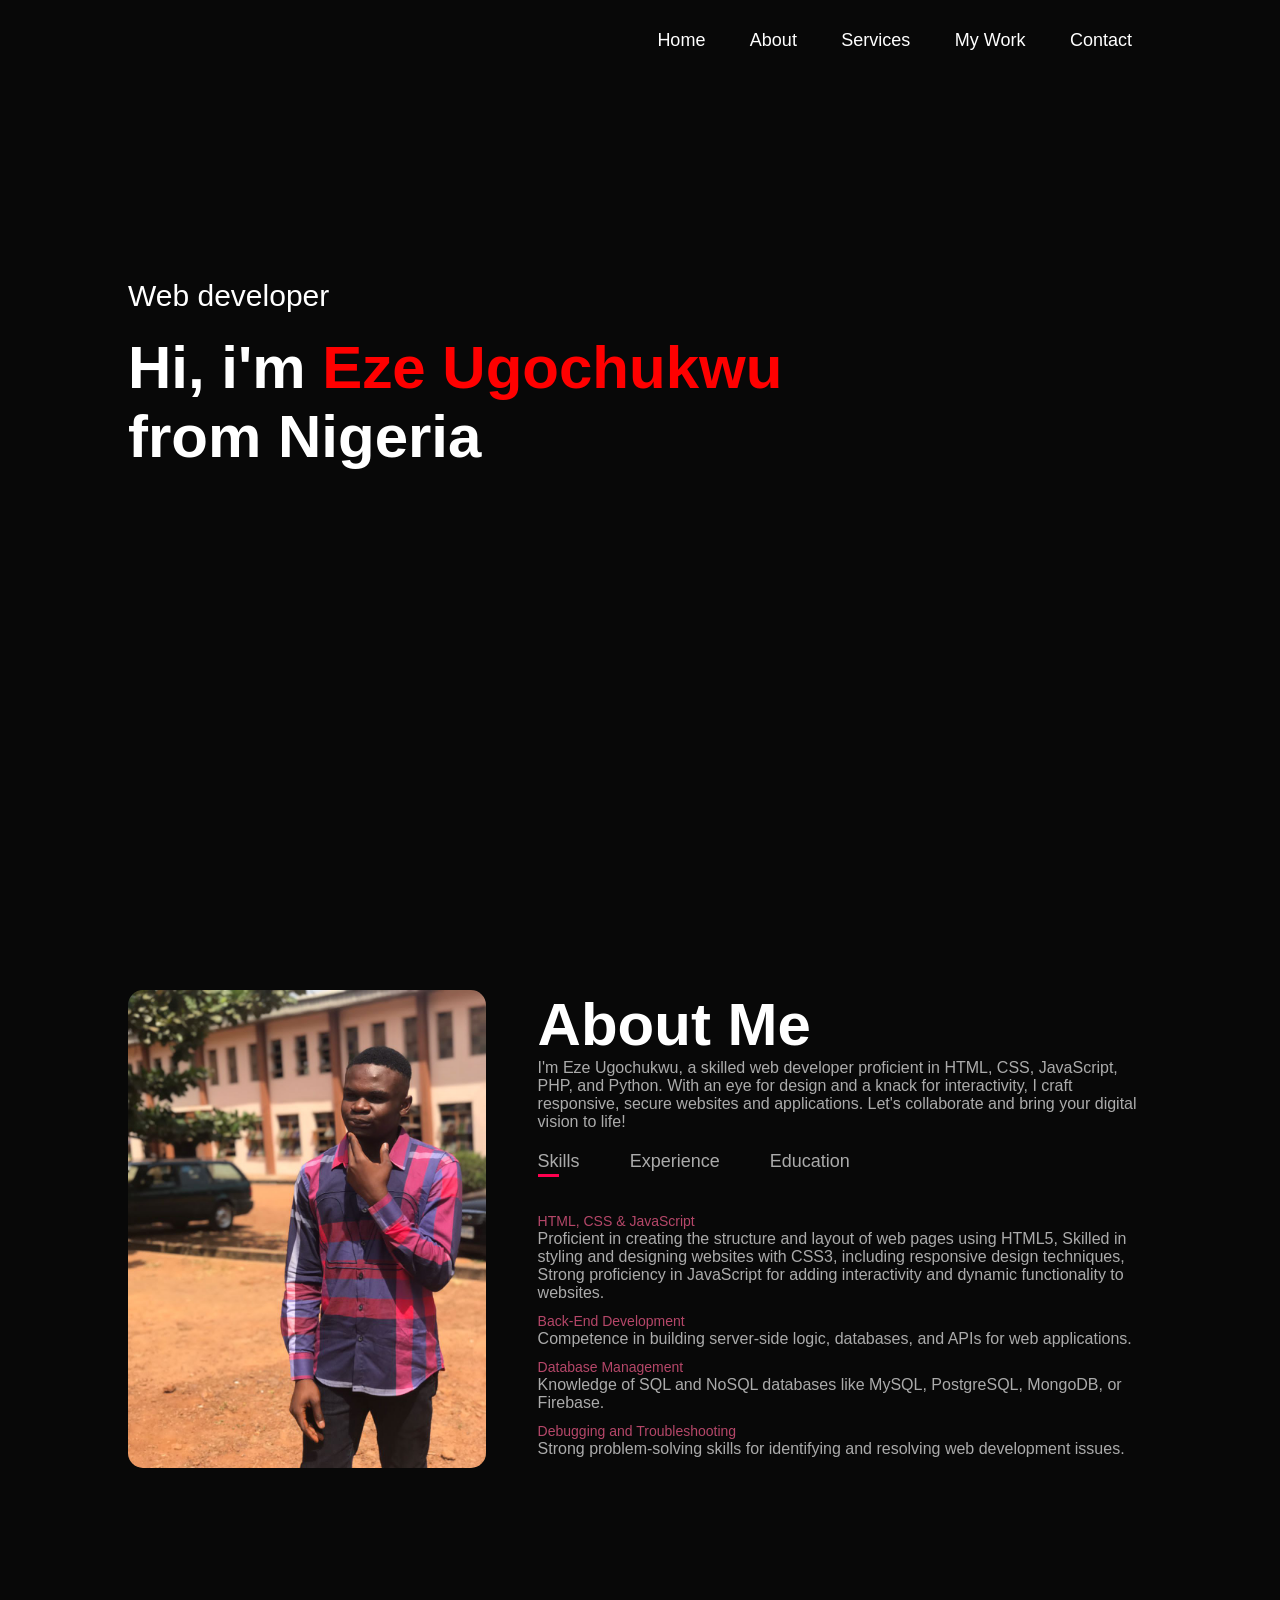
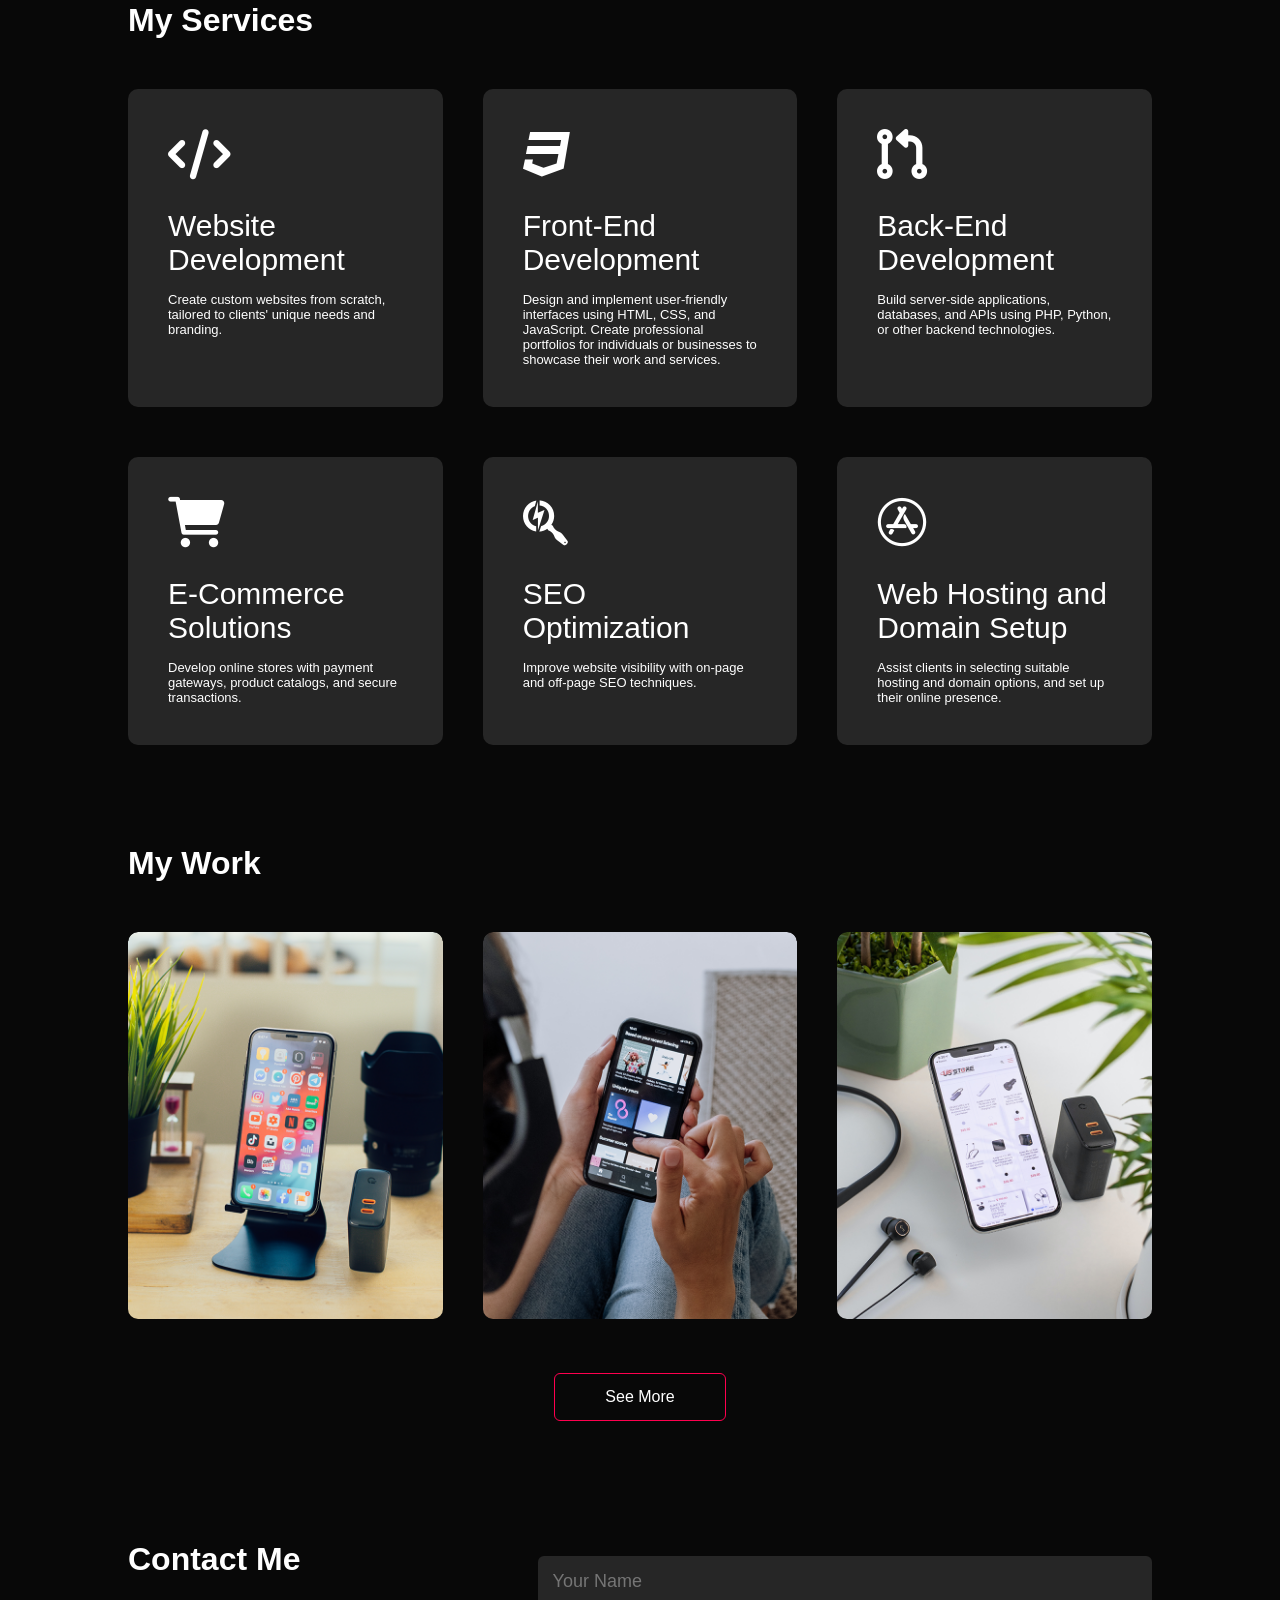
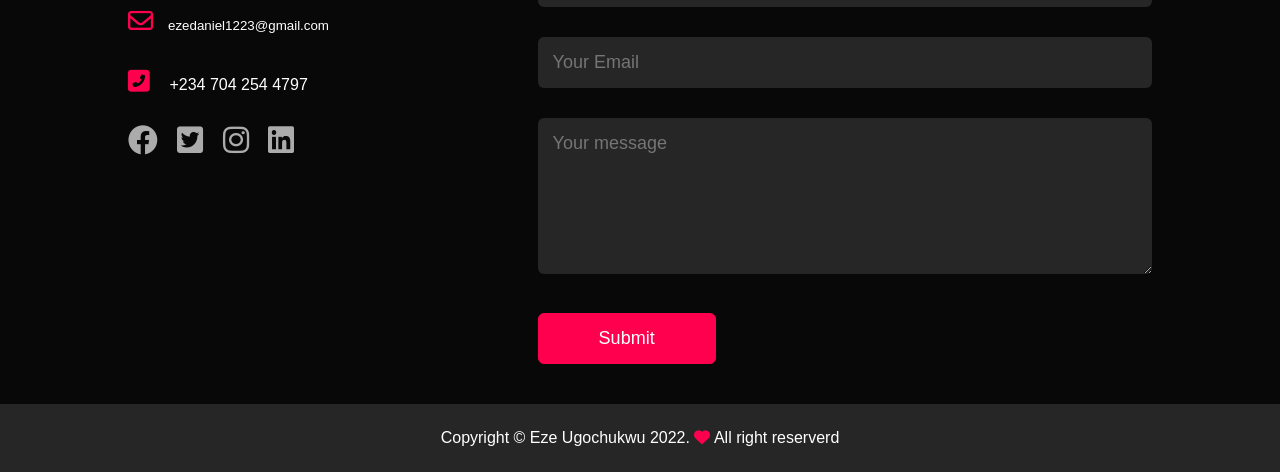
==== index.html @ 66b54c42 "first commit" ====
<!DOCTYPE html>
<html lang="en">

<head>
    <meta charset="UTF-8">
    <meta http-equiv="X-UA-Compatible" content="IE=edge">
    <meta name="viewport" content="width=device-width, initial-scale=1.0">
    <link rel="stylesheet" href="./style.css">
    <link rel="stylesheet" href="./fontawesome-free-6.1.1-web/css/all.css">
    <link href="https://unpkg.com/aos@2.3.1/dist/aos.css" rel="stylesheet">
    <title>MY PORTFOLIO</title>
</head>

<body>
    <div id="header">
        <div class="container">
            <nav>
                <img src="" alt="" class="logo">
                <ul id="sidemenu">
                    <li><a href="#header">Home</a></li>
                    <li><a href="#about">About</a></li>
                    <li><a href="#services">Services</a></li>
                    <li><a href="#portfolio">My Work</a></li>
                    <li><a href="#contact">Contact</a></li>
                    <i class="fas fa-times" onclick="closemenu()"></i>

                </ul>
                <i class="fas fa-bars" onclick="openmenu()"></i>
            </nav>
            <div class="header-text">
                <p>Web developer</p>
                <h1>Hi, i'm <span>Eze Ugochukwu</span> <br> from Nigeria</h1>
            </div>
        </div>
    </div>


    <!-- ABOUT -->
    <div id="about">
        <div class="container">
            <div class="row">
                <div class="col1">
                    <img src="./img/dec pic2.jpg" alt="">
                </div>
                <div class="col2">
                    <h1>About Me</h1>
                    <p>I'm Eze Ugochukwu, a skilled web developer proficient in HTML, CSS, JavaScript, PHP, and Python.
                        With an eye for design and a knack for interactivity, I craft responsive, secure websites and
                        applications. Let's collaborate and bring your digital vision to life!</p>

                    <div class="tab-titles">
                        <div class="tab-links active-link" onclick="opentab('skills')">Skills</div>
                        <div class="tab-links" onclick="opentab('experience')">Experience</div>
                        <div class="tab-links" onclick="opentab('education')">Education</div>
                    </div>
                    <div class="tab-contents active-tab" id="skills">
                        <ul>
                            <li><span>HTML, CSS & JavaScript <br></span>Proficient in creating the structure and layout
                                of web pages using HTML5, Skilled in styling and designing websites with CSS3, including
                                responsive design techniques, Strong proficiency in JavaScript for adding interactivity
                                and dynamic functionality to websites.
                            </li>
                            <li><span>Back-End Development <br></span> Competence in building server-side logic,
                                databases, and APIs for web applications.
                            </li>
                            <li><span>Database Management <br></span>Knowledge of SQL and NoSQL databases like MySQL,
                                PostgreSQL, MongoDB, or Firebase.</li>
                            <li><span>Debugging and Troubleshooting<br></span>Strong problem-solving skills for
                                identifying and resolving web development issues.</li>
                        </ul>
                    </div>
                    <div class="tab-contents" id="experience">
                        <ul>
                            <li><span>Web Developer | XYZ Web Solutions  August 2022 - Present <br></span>
                                <ul>
                                    <li>Developed customized websites for diverse clients using HTML, CSS, JavaScript, PHP,
                                        and
                                        Python.</li>
                                    <li>Improved user engagement by creating responsive, visually appealing designs.
                                    </li>
                                    <li>Enhanced website functionality through API integrations and secure back-end
                                        development.
                                    </li>
                                   
                                </ul>
                            </li>
                            <li>
                                <span>Junior Web Developer August 2022 - current<br></span>
                                <ul>
                                    <li>Assisted senior developers with Python, Django, and front-end development.</li>
                                    <li>Contributed to database design, troubleshooting, and cross-functional collaboration.</li>
                                </ul>
                            </li>
                            <li><span>Freelance Web Developer <br></span>
                                <ul>
                                    <li>Designed and developed personalized, responsive websites for small businesses.
                                    </li>
                                    <li>
                                        Managed client relationships and delivered projects on time.
                                    </li>
                                </ul>
                            </li>
                        </ul>
                    </div>
                    <div class="tab-contents" id="education">
                        <ul>
                            <li><span>2022 - 2023 <br></span> Designing Web/App interfaces Training at APTECH</li>
                            <li><span>2016 - 2022 <br></span> Schooled at Command Secondary School Abakaliki</li>
                            <li><span>2012 - 2016 <br></span> Schooled at Hill View Nursery and Primary School
                                Independence Layout Enugu</li>
                        </ul>
                    </div>
                </div>
            </div>
        </div>
    </div>

    <!-- SERVICES -->
    <div id="services">
        <div class="container">
            <h1 class="sub-title">My Services</h1>
            <div class="services-list">
                <div data-aos="fade-up" data-aos-deley="1000" data-aos-duration="2000">
                    <i class="fas fa-code"></i>
                    <h2>Website Development</h2>
                    <p>Create custom websites from scratch, tailored to clients' unique needs and branding.</p>
                    <!-- <a href="#">Learn More</a> -->
                </div>
                <div data-aos="fade-up" data-aos-deley="1000" data-aos-duration="2000">
                    <i class="fa-brands fa-css3"></i>
                    <h2>Front-End Development</h2>
                    <p> Design and implement user-friendly interfaces using HTML, CSS, and JavaScript. Create
                        professional portfolios for individuals or businesses to showcase their work and services.</p>
                    <!-- <a href="#">Learn More</a> -->
                </div>
                <div data-aos="fade-up" data-aos-deley="1000" data-aos-duration="2000">
                    <i class="fa-solid fa-code-pull-request"></i>
                    <h2>Back-End Development</h2>
                    <p>Build server-side applications, databases, and APIs using PHP, Python, or other backend
                        technologies.</p>
                    <!-- <a href="#">Learn More</a> -->
                </div>

            </div>
            <div class="services-list">
                <div data-aos="fade-up" data-aos-deley="1000" data-aos-duration="2000">
                    <i class="fa-solid fa-cart-shopping"></i>
                    <h2>E-Commerce Solutions</h2>
                    <p>Develop online stores with payment gateways, product catalogs, and secure transactions.</p>
                    <!-- <a href="#">Learn More</a> -->
                </div>
                <div data-aos="fade-up" data-aos-deley="1000" data-aos-duration="2000">
                    <i class="fa-brands fa-searchengin"></i>
                    <h2>SEO Optimization</h2>
                    <p>Improve website visibility with on-page and off-page SEO techniques.</p>
                    <!-- <a href="#">Learn More</a> -->
                </div>
                <div data-aos="fade-up" data-aos-deley="1000" data-aos-duration="2000">
                    <i class="fab fa-app-store"></i>
                    <h2>Web Hosting and Domain Setup</h2>
                    <p>Assist clients in selecting suitable hosting and domain options, and set up their online
                        presence.</p>
                    <!-- <a href="#">Learn More</a> -->
                </div>

            </div>
        </div>
    </div>

    <!-- PORTFOLIO -->
    <div id="portfolio">
        <div class="container">
            <h1 class="sub-title">My Work</h1>
            <div class="work-list">
                <div class="work" data-aos="fade-up" data-aos-deley="1000" data-aos-duration="2000">
                    <img src="./img/personal-portfolio-img/images/work-1.png" alt="">
                    <div class="layer">
                        <h3>A Drawing Board</h3>
                        <p>A drawing board created with HTML, CSS and JavaScript.</p>
                        <a href="https://canvas-drawing-board-rho.vercel.app"><i
                                class="fas fa-external-link-alt"></i></a>
                    </div>
                </div>
                <div class="work" data-aos="fade-up" data-aos-deley="1000" data-aos-duration="2000">
                    <img src="./img/personal-portfolio-img/images/work-2.png" alt="">
                    <div class="layer">
                        <h3>Social Web App</h3>
                        <p>The app connects you to the talented people around the world. Download it from play store.
                        </p>
                        <a href=""><i class="fas fa-external-link-alt"></i></a>
                    </div>
                </div>
                <div class="work" data-aos="fade-up" data-aos-deley="1000" data-aos-duration="2000">
                    <img src="./img/personal-portfolio-img/images/work-3.png" alt="">
                    <div class="layer">
                        <h3>Online Shopping App</h3>
                        <p>The app connects you to the talented people around the world. Download it from play store.
                        </p>
                        <a href="https://github.com/SpanixHugo/Social.git"><i class="fas fa-external-link-alt"></i></a>
                    </div>
                </div>
            </div>
            <a href="#" class="btn">See More</a>
        </div>
    </div>

    <!-- CONTACT -->
    <div id="contact">
        <div class="container">
            <div class="row">
                <div class="contact-left">
                    <h1 class="sub-title">Contact Me</h1>
                    <p><i class="fa-regular fa-envelope"></i><input class="email" type="text" readonly
                            value="ezedaniel1223@gmail.com"></p>
                    <p><i class="fas fa-phone-square-alt"></i> +234 704 254 4797 </p>
                    <div class="social-icons">
                        <a href="https://www.facebook.com/profile.php?id=61551099513477&mibextid=avESrC"><i
                                class="fab fa-facebook"></i></a>
                        <a href=" https://twitter.com/SpanixHugo?t=COOFlk3QMw3mJfzuwcsgYw&s=08 "><i
                                class="fab fa-twitter-square"></i></a>
                        <a href="https://www.instagram.com/spanix_hugo?r=nametag "><i class="fab fa-instagram"></i></a>
                        <a href="https://www.linkedin.com/in/eze-daniel-646073255"><i class="fab fa-linkedin"></i></a>
                        <!-- <a href=""><i class="fab fa-facebook"></i></a> -->
                    </div>
                    <!-- <a href="img/7006585_EZE_SomtochukwuChinedu_C000175C_Letter_of_Offer.pdf" download="" class="btn btn2">Download CV</a> -->
                </div>
                <div class="contact-right">
                    <form action="" name="submit-to-google-sheet">
                        <input type="text" name="Name" placeholder="Your Name" required data-aos="fade-up"
                            data-aos-deley="1000" data-aos-duration="2000">
                        <input type="email" name="Email" placeholder="Your Email" required data-aos="fade-up"
                            data-aos-deley="1000" data-aos-duration="2000">
                        <textarea name="Message" rows="6" placeholder="Your message" data-aos="fade-up"
                            data-aos-deley="1000" data-aos-duration="2000"></textarea>
                        <button type="submit" class="btn btn2">Submit</button>
                    </form>
                    <span id="msg"></span>
                </div>
            </div>
        </div>
        <div class="copyright">
            <p>Copyright &copy; Eze Ugochukwu 2022. <i class="fas fa-heart"></i> All right reserverd</p>
        </div>
    </div>


    <script src="https://unpkg.com/aos@2.3.1/dist/aos.js"></script>
    <script>
        AOS.init()
    </script>
    <script src="./js/index.js"></script>
    <script>
        const scriptURL = 'https://script.google.com/macros/s/AKfycby1-xD6fB1nApVa99lzs86qbVVI0SvuVRCs1biG-x6p-YX5G7FLoN_od1tvHGcNVUFL/exec'
        const form = document.forms['submit-to-google-sheet']
        const msg = document.getElementById("msg")

        form.addEventListener('submit', e => {
            e.preventDefault()
            fetch(scriptURL, { method: 'POST', body: new FormData(form) })
                .then(response => {
                    msg.innerHTML = "Message sent successfully"
                    setTimeout(function () {
                        msg.innerHTML = ""
                    }, 5000)
                    form.reset()
                })
                .catch(error => console.error('Error!', error.message))
        })
    </script>
</body>

</html>
---- style.css ----
*{
    padding: 0;
    margin: 0;
    box-sizing: border-box;
    font-family: 'poppins', sans-serif;
}
html{
    scroll-behavior: smooth;
}
body{
    background: #080808;
    /* background: #b54769; */
    color: #fff;
}
#header{
    width: 100%;
    height: 100vh;
    /* background-image: url(img/richee.png); */
    background-size: 100% 100%;
    background-repeat: no-repeat;
    background-position: center;
}
.container{
    padding: 10px 10%;
}
nav{
    display: flex;
    align-items: center;
    justify-content: space-between;
    flex-wrap: wrap;
    padding: 10px 0;
}
.logo{ 
    width: 70px;
    margin: 15px 0;
}
nav ul li{
    display: inline-block;
    list-style-type: none;
    margin: 10px 20px;

}

nav ul li a{
    color: #fff;
    text-decoration: none;
    font-size: 18px;
    position: relative;
}

nav ul li a::after{
    content: '';
    width: 0;
    height: 3px;
    background: #ff004f;
    /* position: absolute; */
    left: 0;
    bottom: -6px;
    transition: 0.5s;
    margin: auto;
    display: block;

    /* content: '';
    width: 0;
    left: 0;
    height: 2px;
    background: #f44336;
    display: block;
    margin: auto;
    transition: 0.5s; */
}

nav ul li a:hover::after{
    width: 100%;
}

.header-text{
    margin-top: 20%;
    font-size: 30px;
}

.header-text h1{
    font-size: 60px;
    margin-top: 20px;
}

.header-text h1 span{
    color: red;
}

/* ABOUT */

#about{
    padding: 80px 0;
    color: #ababab;
}

.row{
    display: flex;
    justify-content: space-between;
    flex-wrap: wrap;
}

.col1{
    flex-basis: 35%;

}
.col1 img{
    width: 100%;
    border-radius: 15px;
}
.col2{
    flex-basis: 60%;
}

.col2 > h1{
    font-size: 60px;
    font-weight: 600;
    color: #fff;
}

.tab-titles{
    display: flex;
    margin: 20px 0 40px;
}

.tab-links{
    margin-right: 50px;
    font-size: 18px;
    font-weight: 500;
    cursor: pointer;
    position: relative;
}
.tab-links::after{
    content: '';
    width: 0;
    height: 3px;
    background: #ff004f;
    position: absolute;
    left: 0;
    bottom: -5px;
    transition: 0.5s;
}

.tab-links.active-link::after{
    width: 50%;
}

.tab-contents ul li{
    list-style: none;
    margin: 10px 0;

}

.tab-contents ul li span{
    color: #b54769;
    font-size: 14px;
}
.tab-contents{
    display: none;
}

.tab-contents.active-tab{
    display: block;
}

/* SERVICES */
#services{
    padding: 30px 0;
}

.services-list{
    display: grid;
    grid-template-columns: repeat(auto-fit, minmax(250px, 1fr));
    grid-gap: 40px;
    margin-top: 50px;
}

.services-list div{
    background: #262626;
    padding: 40px;
    font-size: 13px;
    font-weight: 300;
    border-radius: 10px;
    transition: background 0.5s, transform 0.5s;
}

.services-list div i{
    font-size: 50px;
    margin-bottom: 30px;
}
.services-list div h2{
    font-size: 30px;
    font-weight: 500;
    margin-bottom: 15px;
}
.services-list div a{
    text-decoration: none;
    color: #fff;
    font-size: 12px;
    margin-top: 20px;
    display: inline-block;
}

.services-list div:hover{
    background: #ff004f;
    transform: translateY(-10px);
}

/* PORTFOLIO */
#portfolio{
    padding: 50px 0;

}

.work-list{
    display: grid;
    grid-template-columns: repeat(auto-fit, minmax(250px, 1fr));
    grid-gap: 40px;
    margin-top: 50px;
}

.work{
    border-radius: 10px;
    position: relative;
    overflow: hidden;
}

.work img{
    width: 100%;
    border-radius: 10px;
    /* display: block; */
    transition: transform 0.5s;
}

.layer {
    width: 100%;
    height: 0;
    background: linear-gradient(rgba(0,0,0,0.6), #ff004f);
    border-radius: 10px;
    position: absolute;
    left: 0;
    bottom: 0;
    /* top: 0; */
    overflow: hidden;
    display: flex;
    align-items: center;
    justify-content: center;
    flex-direction: column;
    padding: 0 45px;
    text-align: center;
    font-size: 14px;
    transition: height 0.5s;
}
.layer h3{
    font-weight: 500;
    margin-bottom: 20px;
}

.layer a{
    margin-top: 20px;
    color: #ff004f;
    text-decoration: none;
    font-size: 18px;
    line-height: 60px;
    background: #fff;
    width: 60px;
    height: 60px;
    border-radius: 50%;
    text-align: center;
}

.work:hover img {
    transform: scale(1.1);
}

.work:hover .layer{
    height: 100%;
}
.btn{
    display: block;
    margin: 50px auto;
    width: fit-content;
    border: 1px solid #ff004f;
    padding: 14px 50px;
    border-radius: 6px;
    text-decoration: none;
    color: #fff;
    transition: background 0.5s;
}
.btn:hover{
    background: #ff004f;

}
/* contact */
.contact-left{
    flex-basis: 35%;
}
.contact-right{
    flex-basis: 60%;
}
.contact-left p{
    margin-top: 30px;
}

.contact-left p i{
    color: #ff004f;
    margin-right: 15px;
    font-size: 25px;
}

.social-icons{
    margin-top: 30px;
    
}

.social-icons a{
    text-decoration: none;
    font-size: 30px;
    margin-right: 15px;
    color: #ababab;
    display: inline-block;
    transition: transform 0.5s;
}

.social-icons a:hover{
    color: #ff004f;
    transform: translateY(-5px);
}

.btn.btn2{
    display: inline-block;
    background: #ff004f;
}

.contact-right form{
    width: 100%;
}
form input, form textarea{
    width: 100%;
    border: 0;
    outline: none;
    background: #262626;
    padding: 15px;
    margin: 15px 0;
    color: #fff;
    font-size: 18px;
    border-radius: 6px;
}

form .btn2{
    padding: 14px 60px;
    font-size: 18px;
    margin-top: 20px;
    cursor: pointer;

}

.copyright{
    width: 100%;
    text-align: center;
    padding: 25px 0;
    background: #262626;
    font-weight: 300;
    margin-top: 20px;
}
.copyright i{
    color: #ff004f;

}

nav .fas{
    display: none;

}
.email{
    width: 200px;
    height: 1.5rem;
    background: none;
    color: #fff;
    border: none;
    outline: none;
}


@media only screen and (max-width: 700px){
    #header{
        background-image: url(./img/dec\ pic2.jpg);
    }
    .header-text{
        margin-top: 100%;
        font-size: 16px;
    }
    .header-text h1{
        font-size: 30px;
    }
    nav .fas{
        display: block;
        font-size: 25px;
        
    }
    nav ul{
        background: #ff004f;
        position: fixed;
        /* position: absolute; */
        top: 0;
        right: -200px;
        width: 200px;
        height: 100vh;
        padding: 50px 20px;
        z-index: 2;
        transition: right 1s;
    }
    nav ul li{
        display: block;
        margin: 25px 0;
    }
    nav ul .fas{
        position: absolute;
        top: 25px;
        left: 25px;
        cursor: pointer;
    }
    .sub-title{
        font-size: 40px;
    }
    .col1, .col2{
        flex-basis: 100%;
    }
    .col1{
        margin-bottom: 30px;
    }
    .col2{
        font-size: 14px;
    }
    .tab-links{
        font-size: 16px;
        margin-right: 20px;
    }
    .contact-left, .contact-right{
        flex-basis: 100%;
    
    }
    .copyright{
        font-size: 14px;
    }
}

#msg{
    color: #61b752;
    margin-top: -40px;
    display: block;

}
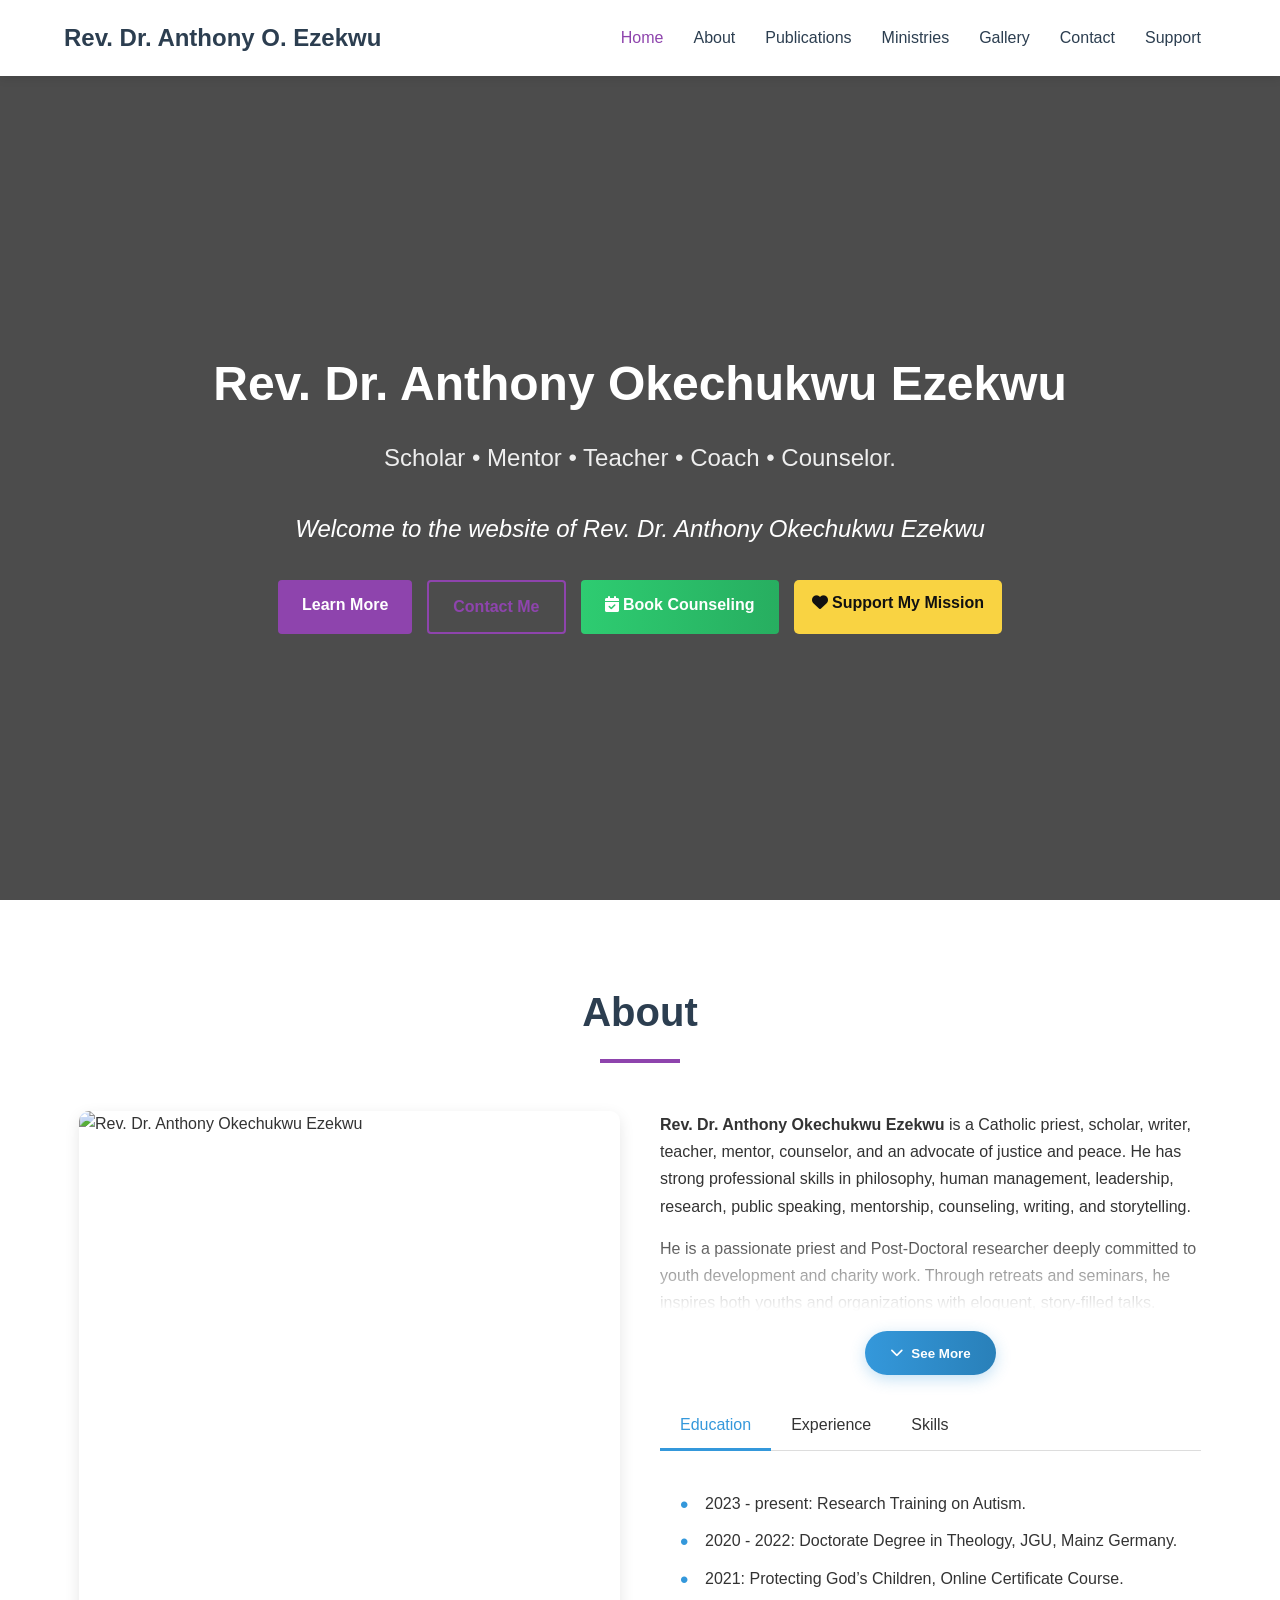
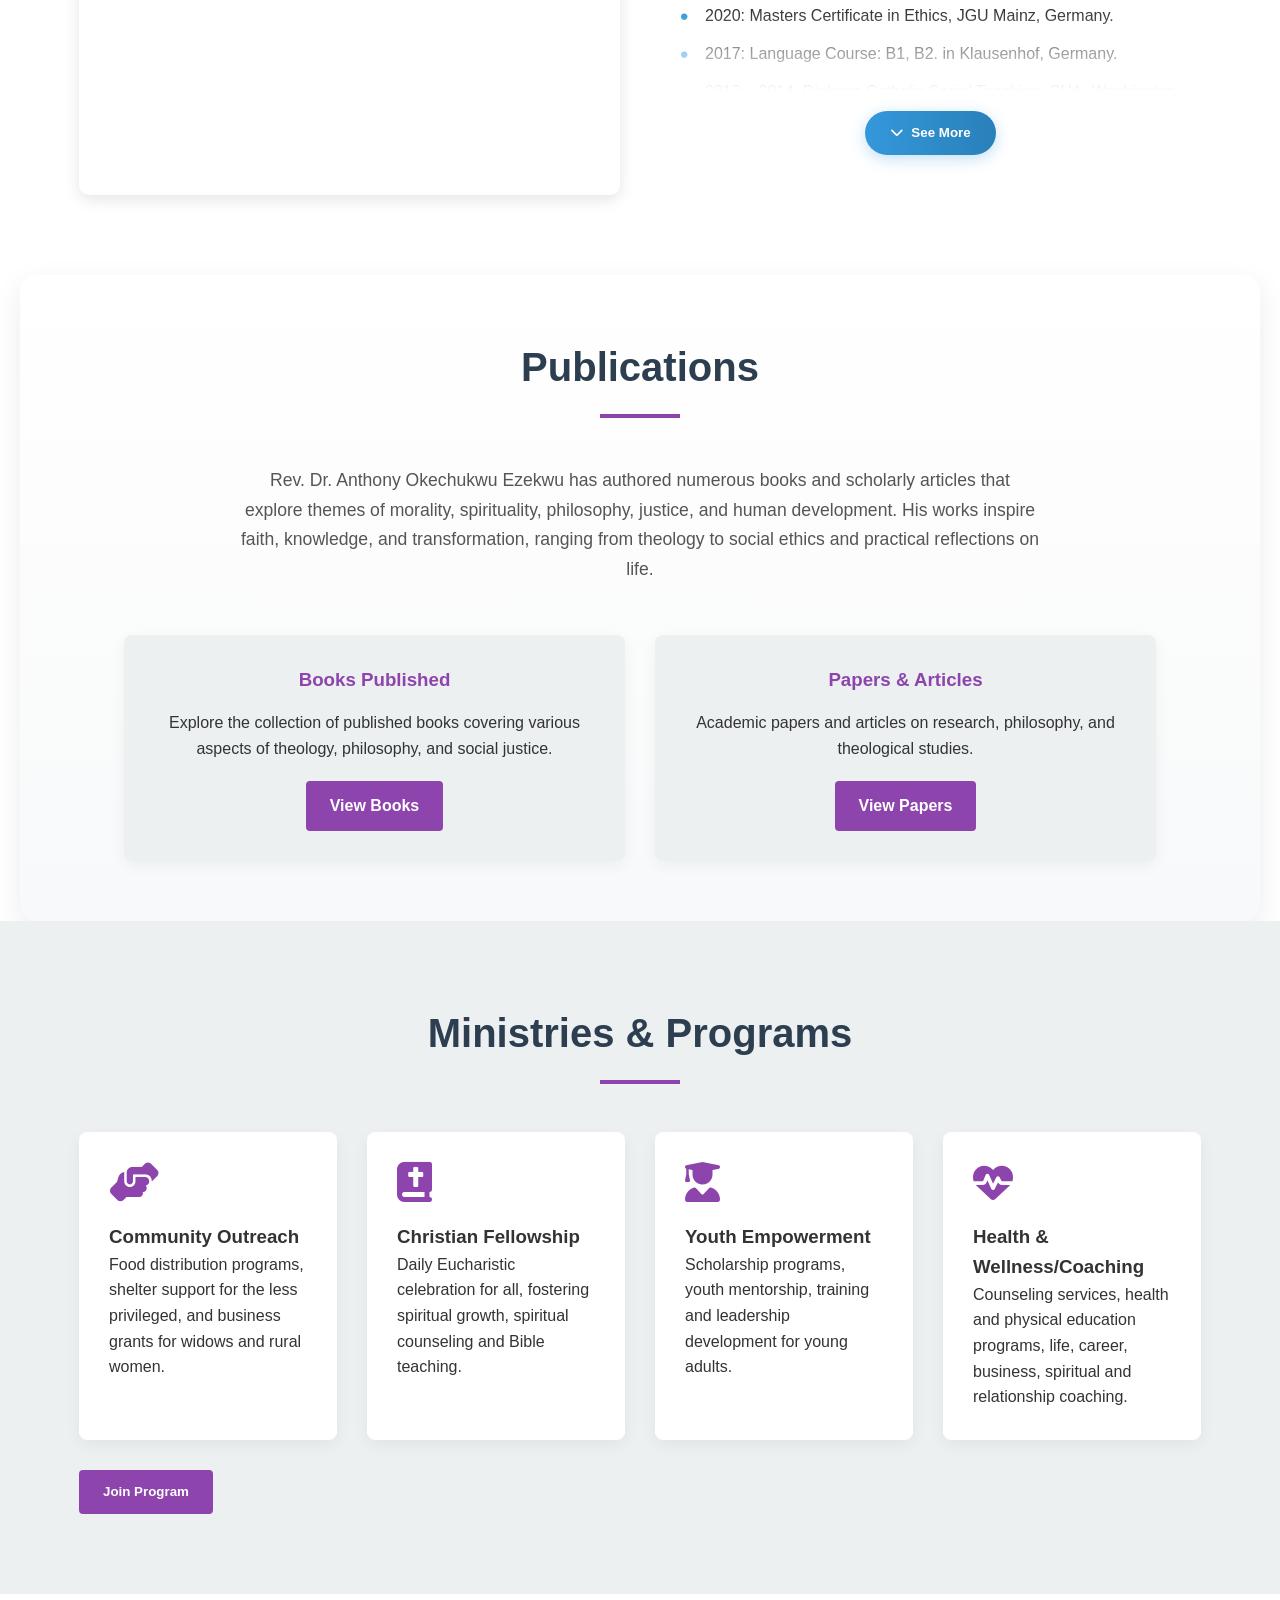
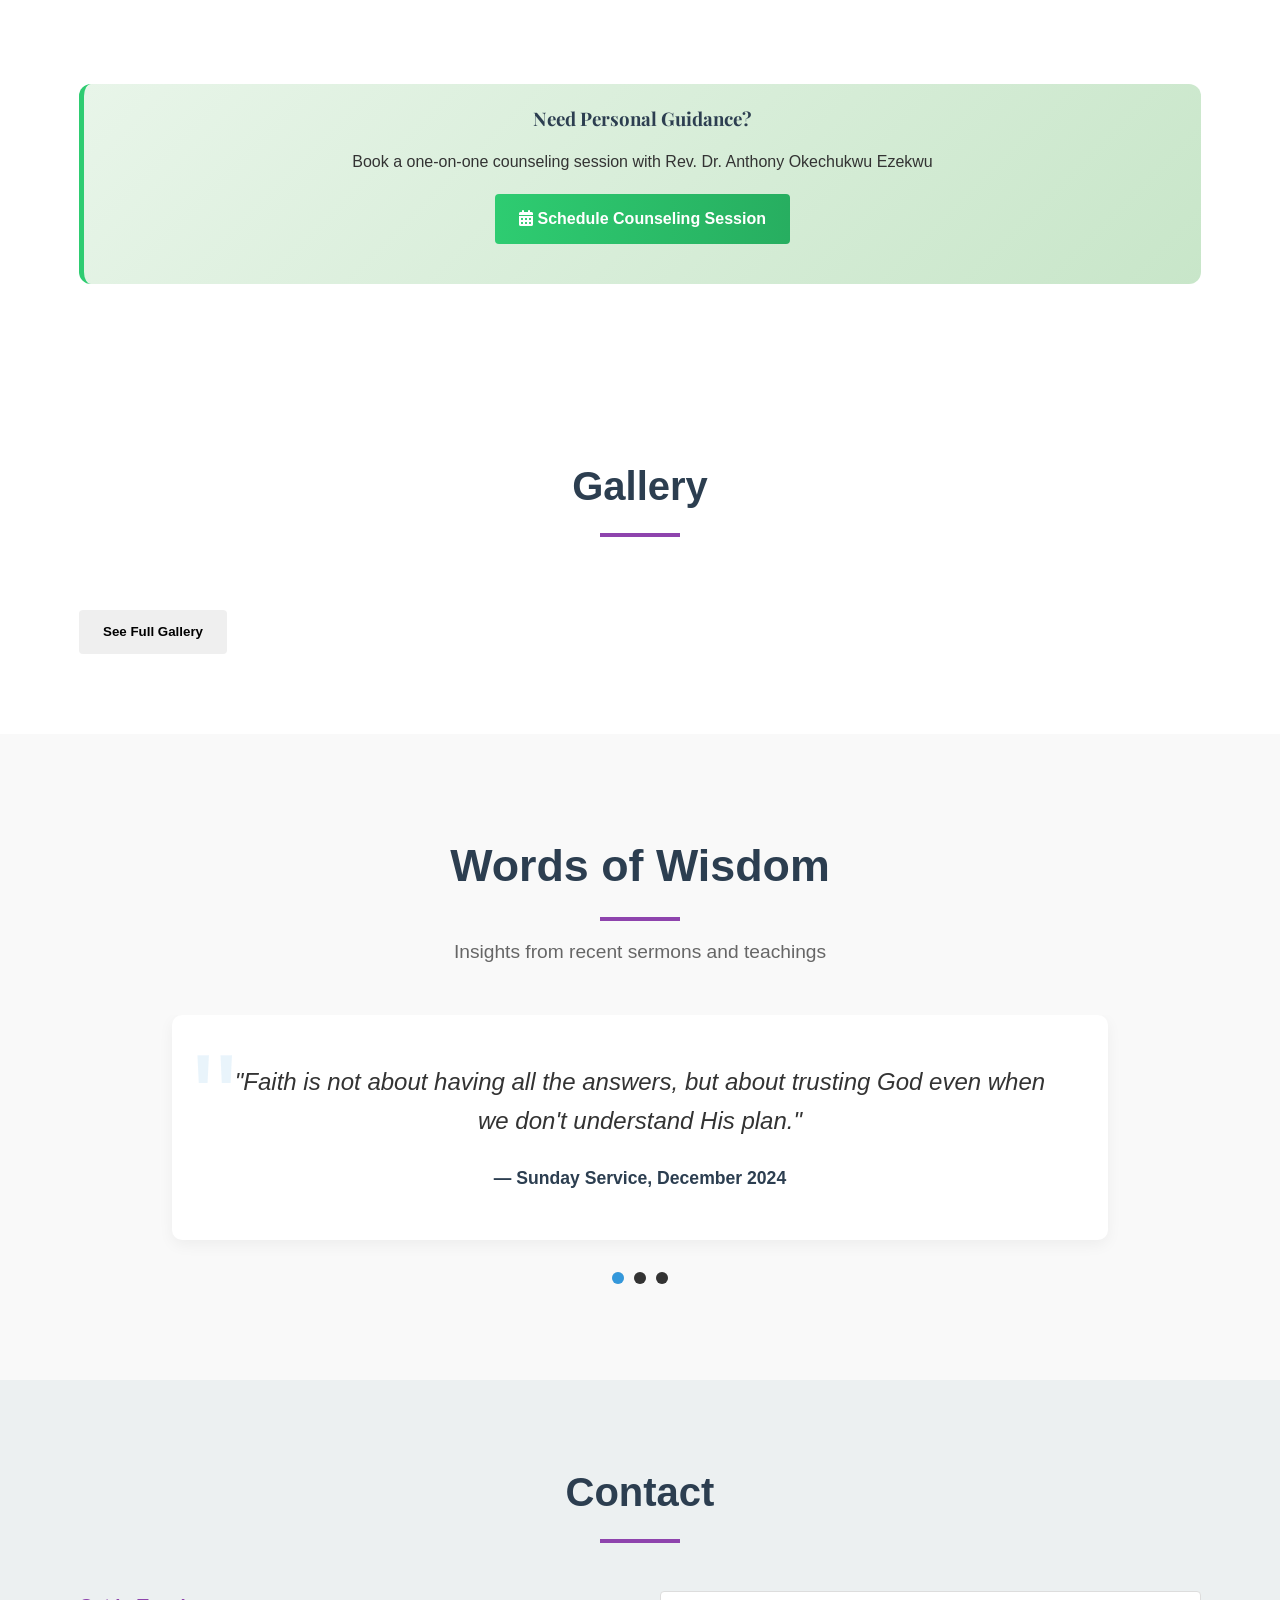
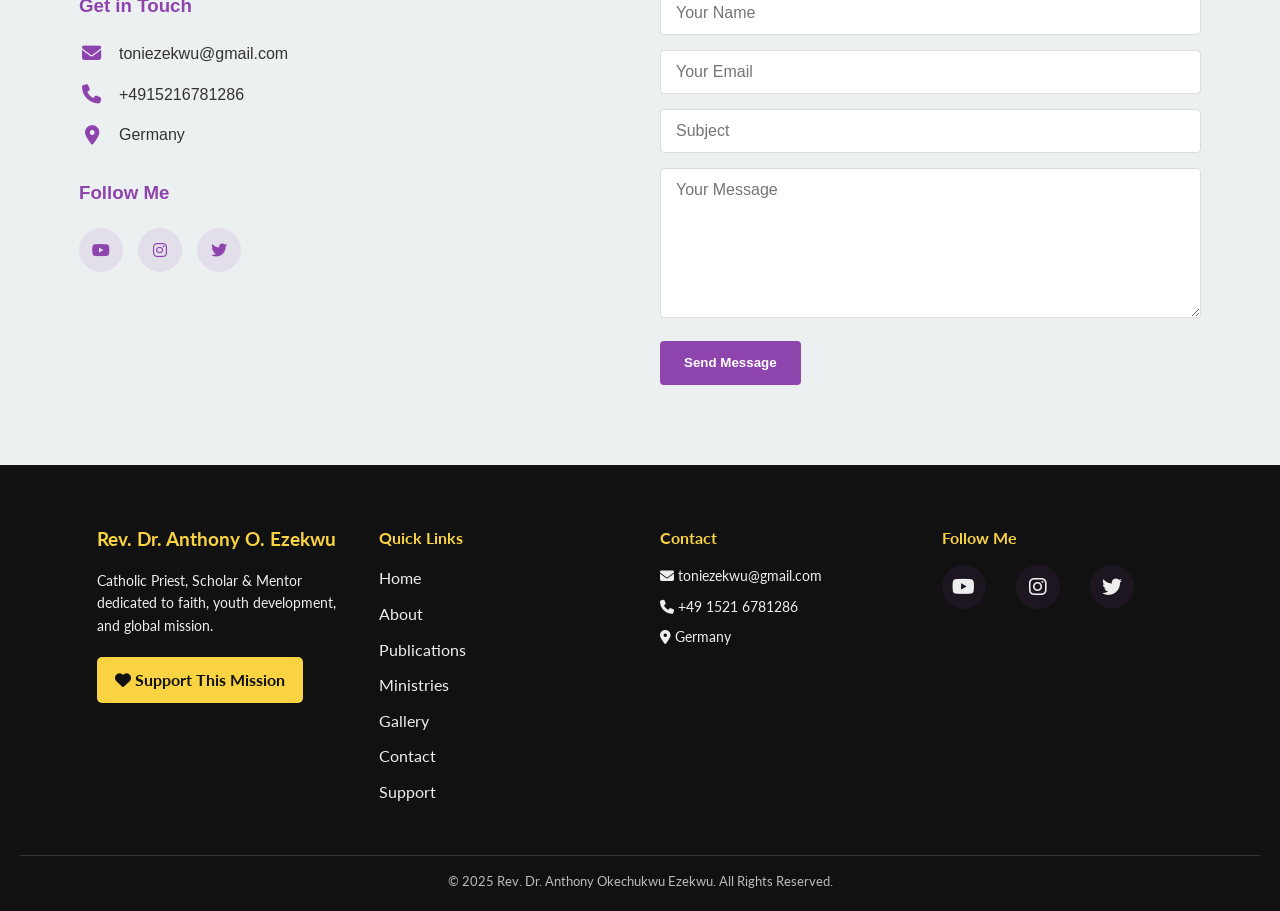
==== commit 3b672b55: "Add files via upload" ====
--- a/index.html
+++ b/index.html
@@ -1,272 +1,515 @@
-<!DOCTYPE html>
-<html lang="en">
-
-<head>
-    <meta charset="UTF-8">
-    <meta http-equiv="X-UA-Compatible" content="IE=edge">
-    <meta name="viewport" content="width=device-width, initial-scale=1.0">
-    <link rel="stylesheet" href="./style.css">
-    <link rel="stylesheet" href="./fontawesome-free-6.1.1-web/css/all.css">
-    <link href="https://unpkg.com/aos@2.3.1/dist/aos.css" rel="stylesheet">
-    <title>MY PORTFOLIO</title>
-</head>
-
-<body>
-    <div id="header">
-        <div class="container">
-            <nav>
-                <img src="" alt="" class="logo">
-                <ul id="sidemenu">
-                    <li><a href="#header">Home</a></li>
-                    <li><a href="#about">About</a></li>
-                    <li><a href="#services">Services</a></li>
-                    <li><a href="#portfolio">My Work</a></li>
-                    <li><a href="#contact">Contact</a></li>
-                    <i class="fas fa-times" onclick="closemenu()"></i>
-
-                </ul>
-                <i class="fas fa-bars" onclick="openmenu()"></i>
-            </nav>
-            <div class="header-text">
-                <p>Web developer</p>
-                <h1>Hi, i'm <span>Eze Ugochukwu</span> <br> from Nigeria</h1>
-            </div>
-        </div>
-    </div>
-
-
-    <!-- ABOUT -->
-    <div id="about">
-        <div class="container">
-            <div class="row">
-                <div class="col1">
-                    <img src="./img/dec pic2.jpg" alt="">
-                </div>
-                <div class="col2">
-                    <h1>About Me</h1>
-                    <p>I'm Eze Ugochukwu, a skilled web developer proficient in HTML, CSS, JavaScript, PHP, and Python.
-                        With an eye for design and a knack for interactivity, I craft responsive, secure websites and
-                        applications. Let's collaborate and bring your digital vision to life!</p>
-
-                    <div class="tab-titles">
-                        <div class="tab-links active-link" onclick="opentab('skills')">Skills</div>
-                        <div class="tab-links" onclick="opentab('experience')">Experience</div>
-                        <div class="tab-links" onclick="opentab('education')">Education</div>
-                    </div>
-                    <div class="tab-contents active-tab" id="skills">
-                        <ul>
-                            <li><span>HTML, CSS & JavaScript <br></span>Proficient in creating the structure and layout
-                                of web pages using HTML5, Skilled in styling and designing websites with CSS3, including
-                                responsive design techniques, Strong proficiency in JavaScript for adding interactivity
-                                and dynamic functionality to websites.
-                            </li>
-                            <li><span>Back-End Development <br></span> Competence in building server-side logic,
-                                databases, and APIs for web applications.
-                            </li>
-                            <li><span>Database Management <br></span>Knowledge of SQL and NoSQL databases like MySQL,
-                                PostgreSQL, MongoDB, or Firebase.</li>
-                            <li><span>Debugging and Troubleshooting<br></span>Strong problem-solving skills for
-                                identifying and resolving web development issues.</li>
-                        </ul>
-                    </div>
-                    <div class="tab-contents" id="experience">
-                        <ul>
-                            <li><span>Web Developer | XYZ Web Solutions  August 2022 - Present <br></span>
-                                <ul>
-                                    <li>Developed customized websites for diverse clients using HTML, CSS, JavaScript, PHP,
-                                        and
-                                        Python.</li>
-                                    <li>Improved user engagement by creating responsive, visually appealing designs.
-                                    </li>
-                                    <li>Enhanced website functionality through API integrations and secure back-end
-                                        development.
-                                    </li>
-                                   
-                                </ul>
-                            </li>
-                            <li>
-                                <span>Junior Web Developer August 2022 - current<br></span>
-                                <ul>
-                                    <li>Assisted senior developers with Python, Django, and front-end development.</li>
-                                    <li>Contributed to database design, troubleshooting, and cross-functional collaboration.</li>
-                                </ul>
-                            </li>
-                            <li><span>Freelance Web Developer <br></span>
-                                <ul>
-                                    <li>Designed and developed personalized, responsive websites for small businesses.
-                                    </li>
-                                    <li>
-                                        Managed client relationships and delivered projects on time.
-                                    </li>
-                                </ul>
-                            </li>
-                        </ul>
-                    </div>
-                    <div class="tab-contents" id="education">
-                        <ul>
-                            <li><span>2022 - 2023 <br></span> Designing Web/App interfaces Training at APTECH</li>
-                            <li><span>2016 - 2022 <br></span> Schooled at Command Secondary School Abakaliki</li>
-                            <li><span>2012 - 2016 <br></span> Schooled at Hill View Nursery and Primary School
-                                Independence Layout Enugu</li>
-                        </ul>
-                    </div>
-                </div>
-            </div>
-        </div>
-    </div>
-
-    <!-- SERVICES -->
-    <div id="services">
-        <div class="container">
-            <h1 class="sub-title">My Services</h1>
-            <div class="services-list">
-                <div data-aos="fade-up" data-aos-deley="1000" data-aos-duration="2000">
-                    <i class="fas fa-code"></i>
-                    <h2>Website Development</h2>
-                    <p>Create custom websites from scratch, tailored to clients' unique needs and branding.</p>
-                    <!-- <a href="#">Learn More</a> -->
-                </div>
-                <div data-aos="fade-up" data-aos-deley="1000" data-aos-duration="2000">
-                    <i class="fa-brands fa-css3"></i>
-                    <h2>Front-End Development</h2>
-                    <p> Design and implement user-friendly interfaces using HTML, CSS, and JavaScript. Create
-                        professional portfolios for individuals or businesses to showcase their work and services.</p>
-                    <!-- <a href="#">Learn More</a> -->
-                </div>
-                <div data-aos="fade-up" data-aos-deley="1000" data-aos-duration="2000">
-                    <i class="fa-solid fa-code-pull-request"></i>
-                    <h2>Back-End Development</h2>
-                    <p>Build server-side applications, databases, and APIs using PHP, Python, or other backend
-                        technologies.</p>
-                    <!-- <a href="#">Learn More</a> -->
-                </div>
-
-            </div>
-            <div class="services-list">
-                <div data-aos="fade-up" data-aos-deley="1000" data-aos-duration="2000">
-                    <i class="fa-solid fa-cart-shopping"></i>
-                    <h2>E-Commerce Solutions</h2>
-                    <p>Develop online stores with payment gateways, product catalogs, and secure transactions.</p>
-                    <!-- <a href="#">Learn More</a> -->
-                </div>
-                <div data-aos="fade-up" data-aos-deley="1000" data-aos-duration="2000">
-                    <i class="fa-brands fa-searchengin"></i>
-                    <h2>SEO Optimization</h2>
-                    <p>Improve website visibility with on-page and off-page SEO techniques.</p>
-                    <!-- <a href="#">Learn More</a> -->
-                </div>
-                <div data-aos="fade-up" data-aos-deley="1000" data-aos-duration="2000">
-                    <i class="fab fa-app-store"></i>
-                    <h2>Web Hosting and Domain Setup</h2>
-                    <p>Assist clients in selecting suitable hosting and domain options, and set up their online
-                        presence.</p>
-                    <!-- <a href="#">Learn More</a> -->
-                </div>
-
-            </div>
-        </div>
-    </div>
-
-    <!-- PORTFOLIO -->
-    <div id="portfolio">
-        <div class="container">
-            <h1 class="sub-title">My Work</h1>
-            <div class="work-list">
-                <div class="work" data-aos="fade-up" data-aos-deley="1000" data-aos-duration="2000">
-                    <img src="./img/personal-portfolio-img/images/work-1.png" alt="">
-                    <div class="layer">
-                        <h3>A Drawing Board</h3>
-                        <p>A drawing board created with HTML, CSS and JavaScript.</p>
-                        <a href="https://canvas-drawing-board-rho.vercel.app"><i
-                                class="fas fa-external-link-alt"></i></a>
-                    </div>
-                </div>
-                <div class="work" data-aos="fade-up" data-aos-deley="1000" data-aos-duration="2000">
-                    <img src="./img/personal-portfolio-img/images/work-2.png" alt="">
-                    <div class="layer">
-                        <h3>Social Web App</h3>
-                        <p>The app connects you to the talented people around the world. Download it from play store.
-                        </p>
-                        <a href=""><i class="fas fa-external-link-alt"></i></a>
-                    </div>
-                </div>
-                <div class="work" data-aos="fade-up" data-aos-deley="1000" data-aos-duration="2000">
-                    <img src="./img/personal-portfolio-img/images/work-3.png" alt="">
-                    <div class="layer">
-                        <h3>Online Shopping App</h3>
-                        <p>The app connects you to the talented people around the world. Download it from play store.
-                        </p>
-                        <a href="https://github.com/SpanixHugo/Social.git"><i class="fas fa-external-link-alt"></i></a>
-                    </div>
-                </div>
-            </div>
-            <a href="#" class="btn">See More</a>
-        </div>
-    </div>
-
-    <!-- CONTACT -->
-    <div id="contact">
-        <div class="container">
-            <div class="row">
-                <div class="contact-left">
-                    <h1 class="sub-title">Contact Me</h1>
-                    <p><i class="fa-regular fa-envelope"></i><input class="email" type="text" readonly
-                            value="ezedaniel1223@gmail.com"></p>
-                    <p><i class="fas fa-phone-square-alt"></i> +234 704 254 4797 </p>
-                    <div class="social-icons">
-                        <a href="https://www.facebook.com/profile.php?id=61551099513477&mibextid=avESrC"><i
-                                class="fab fa-facebook"></i></a>
-                        <a href=" https://twitter.com/SpanixHugo?t=COOFlk3QMw3mJfzuwcsgYw&s=08 "><i
-                                class="fab fa-twitter-square"></i></a>
-                        <a href="https://www.instagram.com/spanix_hugo?r=nametag "><i class="fab fa-instagram"></i></a>
-                        <a href="https://www.linkedin.com/in/eze-daniel-646073255"><i class="fab fa-linkedin"></i></a>
-                        <!-- <a href=""><i class="fab fa-facebook"></i></a> -->
-                    </div>
-                    <!-- <a href="img/7006585_EZE_SomtochukwuChinedu_C000175C_Letter_of_Offer.pdf" download="" class="btn btn2">Download CV</a> -->
-                </div>
-                <div class="contact-right">
-                    <form action="" name="submit-to-google-sheet">
-                        <input type="text" name="Name" placeholder="Your Name" required data-aos="fade-up"
-                            data-aos-deley="1000" data-aos-duration="2000">
-                        <input type="email" name="Email" placeholder="Your Email" required data-aos="fade-up"
-                            data-aos-deley="1000" data-aos-duration="2000">
-                        <textarea name="Message" rows="6" placeholder="Your message" data-aos="fade-up"
-                            data-aos-deley="1000" data-aos-duration="2000"></textarea>
-                        <button type="submit" class="btn btn2">Submit</button>
-                    </form>
-                    <span id="msg"></span>
-                </div>
-            </div>
-        </div>
-        <div class="copyright">
-            <p>Copyright &copy; Eze Ugochukwu 2022. <i class="fas fa-heart"></i> All right reserverd</p>
-        </div>
-    </div>
-
-
-    <script src="https://unpkg.com/aos@2.3.1/dist/aos.js"></script>
-    <script>
-        AOS.init()
-    </script>
-    <script src="./js/index.js"></script>
-    <script>
-        const scriptURL = 'https://script.google.com/macros/s/AKfycby1-xD6fB1nApVa99lzs86qbVVI0SvuVRCs1biG-x6p-YX5G7FLoN_od1tvHGcNVUFL/exec'
-        const form = document.forms['submit-to-google-sheet']
-        const msg = document.getElementById("msg")
-
-        form.addEventListener('submit', e => {
-            e.preventDefault()
-            fetch(scriptURL, { method: 'POST', body: new FormData(form) })
-                .then(response => {
-                    msg.innerHTML = "Message sent successfully"
-                    setTimeout(function () {
-                        msg.innerHTML = ""
-                    }, 5000)
-                    form.reset()
-                })
-                .catch(error => console.error('Error!', error.message))
-        })
-    </script>
-</body>
-
+<!DOCTYPE html>
+<html lang="en">
+
+<head>
+    <meta charset="UTF-8">
+    <meta name="viewport" content="width=device-width, initial-scale=1.0">
+    <title>Rev. Dr. Anthony Okechukwu Ezekwu | Priest & Scholar</title>
+    <link rel="stylesheet" href="https://cdnjs.cloudflare.com/ajax/libs/font-awesome/6.4.0/css/all.min.css">
+    <link
+        href="https://fonts.googleapis.com/css2?family=Playfair+Display:wght@400;700&family=Lato:wght@300;400;700&display=swap"
+        rel="stylesheet">
+    <link href="https://unpkg.com/aos@2.3.1/dist/aos.css" rel="stylesheet">
+    <link rel="stylesheet" href="./css/style.css">
+</head>
+
+<body>
+    <!-- Header -->
+    <header>
+        <div class="container header-container">
+            <!-- <div class="logo-mark">AE</div> -->
+            <div class="logo">Rev. Dr. Anthony O. Ezekwu</div>
+            <!-- <div class="logo"></div> -->
+            <button class="mobile-menu-toggle" id="mobileMenuToggle">
+                <i class="fas fa-bars"></i>
+            </button>
+            <ul class="nav-links" id="navLinks">
+                <li><a href="#home" class="active">Home</a></li>
+                <li><a href="#about">About</a></li>
+                <li><a href="#publications">Publications</a></li>
+                <li><a href="#ministries">Ministries</a></li>
+                <li><a href="#gallery">Gallery</a></li>
+                <li><a href="#contact">Contact</a></li>
+                <li><a href="support.html">Support</a></li>
+            </ul>
+        </div>
+    </header>
+
+    <!-- Hero Section -->
+    <section id="home" class="hero" required data-aos="fade-down" data-aos-deley="1000" data-aos-duration="2000">
+        <div class="container">
+            <div class="hero-content">
+                <h1>Rev. Dr. Anthony Okechukwu Ezekwu</h1>
+                <p class="subtitle">Scholar • Mentor • Teacher • Coach • Counselor.
+                </p>
+                <blockquote>Welcome to the website of Rev. Dr. Anthony Okechukwu Ezekwu</blockquote>
+                <!-- <p>A Catholic priest of Enugu Diocese, Nigeria</p> -->
+                <div class="hero-buttons">
+                    <a href="#about" class="btn btn-primary icon">Learn More</a>
+                    <a href="#contact" class="btn btn-outline icon">Contact Me</a>
+                    <a href="./counseling.html" class="btn btn-counseling icon">
+                        <i class="fas fa-calendar-check"></i> Book Counseling
+                    </a>
+                    <a href="./support.html" class="btn btn-donate icon">
+                        <i class="fas fa-heart"></i> Support My Mission
+                    </a>
+
+                </div>
+            </div>
+        </div>
+    </section>
+
+    <!-- About Section -->
+    <section id="about" class="section" data-aos="fade-up" data-aos-delay="1000" data-aos-duration="2000">
+        <div class="container">
+            <h2 class="section-title">About</h2>
+            <div class="about-content">
+
+                <!-- Image -->
+                <div class="about-image" data-aos="fade-up" data-aos-delay="1000" data-aos-duration="2000">
+                    <img src="./images/IMG-20250618-WA0240.jpg" alt="Rev. Dr. Anthony Okechukwu Ezekwu">
+                </div>
+
+                <!-- Text -->
+                <div class="about-text">
+                    <div class="text">
+                        <div class="expandable collapsed" id="expandableBio">
+                            <p>
+                                <strong>Rev. Dr. Anthony Okechukwu Ezekwu</strong> is a Catholic priest, scholar,
+                                writer,
+                                teacher, mentor,
+                                counselor, and an advocate of justice and peace. He has strong professional skills in
+                                philosophy,
+                                human management, leadership, research, public speaking, mentorship, counseling,
+                                writing,
+                                and storytelling.
+                            </p>
+
+                            <p>
+                                He is a passionate priest and Post-Doctoral researcher deeply committed to youth
+                                development
+                                and charity work.
+                                Through retreats and seminars, he inspires both youths and organizations with eloquent,
+                                story-filled talks.
+                                Dynamic and multi-talented, he has authored numerous books and articles including:
+                            </p>
+
+                            <ul>
+                                <li><em>Religion, Politics and Ethnic Games in Nigeria</em></li>
+                                <li><em>Transformed or Conformed</em></li>
+                                <li><em>The Hidden World of Autism</em></li>
+                                <li><em>Crisis of Morality Among Youths</em></li>
+                                <li><em>Dreaming in the Morning</em></li>
+                            </ul>
+
+                            <p>
+                                In addition, he has released two captivating musical albums that reflect his creativity
+                                and
+                                passion for art.
+                            </p>
+
+                            <p>
+                                Beyond his academic and pastoral engagements, he enjoys reading novels, sports, music,
+                                and
+                                travelling.
+                            </p>
+                        </div>
+
+                        <button class="toggle-button" onclick="toggleText('expandableBio', this)">
+                            <i class="fas fa-chevron-down"></i> See More
+                        </button>
+                    </div>
+
+                    <div class="tab-titles">
+                        <div class="tab-links active-link" onclick="openTab('education')">Education</div>
+                        <div class="tab-links" onclick="openTab('experience')">Experience</div>
+                        <div class="tab-links" onclick="openTab('skills')">Skills</div>
+                    </div>
+
+                    <!-- Expandable lists -->
+                    <div class="tab-contents active-tab" id="education">
+                        <div class="expandable collapsed" id="expandableEducation">
+                            <ul>
+                                <li>2023 - present: Research Training on Autism.</li>
+                                <li>2020 - 2022: Doctorate Degree in Theology, JGU, Mainz Germany.</li>
+                                <li>2021: Protecting God’s Children, Online Certificate Course.</li>
+                                <li>2020: Masters Certificate in Ethics, JGU Mainz, Germany.</li>
+                                <li>2017: Language Course: B1, B2. in Klausenhof, Germany.</li>
+                                <li>2013 – 2014: Diploma Catholic Social Teaching, CUA, Washington.</li>
+                                <li>2001 – 2005: Bachelor’s degree in theology Bigard/Rome.</li>
+                                <li>2000 – 2004: Higher National Diploma (HND) in Journalism, Enugu.</li>
+                                <li>1996 – 2000: Bachelor’s degree in philosophy, Bigard/Rome.</li>
+                                <li>1995 – 1996: Spiritual Year formation, QAS Seminary, Imezi-Owa.</li>
+                                <li>1993 – 1994: Diploma Latin language St. John’s Seminary Nsukka</li>
+                                <li>1992 – 1993: St. John Cross Seminary, Nsukka.</li>
+                                <li>1988 – 1991: Comprehensive High School Udi/Abia, Nigeria.</li>
+                                <li>1986 – 1988: St. Thomas Secondary School, Kano.</li>
+                                <li>1979 – 1985: Kundila Primary School Kano, Nigeria.</li>
+                            </ul>
+                        </div>
+                        <button class="toggle-button" onclick="toggleText('expandableEducation', this)">
+                            <i class="fas fa-chevron-down"></i> See More
+                        </button>
+                    </div>
+
+                    <div class="tab-contents" id="experience">
+                        <div class="expandable collapsed" id="expandableExperience">
+                            <ul>
+                                <li>2005: Ordained a Catholic Priest for the Diocese of Enugu, Nigeria.</li>
+                                <li>2005 – 2010: Parish Priest; St. Theresa’s Parish Achi, Awgu Diocese.</li>
+                                <li>2005 – 2010: Diocesan Vicar for Youths, Awgu Diocese.</li>
+                                <li>2006 – 2010: Secretary, Presbyterial Council, Awgu Diocese.</li>
+                                <li>2010 – 2012: Formator; St. Bernard Seminary, Enugu Diocese.</li>
+                                <li>2012 – 2013: Parish Priest; St. Jude & Simon Parish, Agu-Abor.</li>
+                                <li>2012 – 2015: Deputy Director; CIDJAP, Enugu.</li>
+                                <li>2012 – 2015: Chaplain; Holy Rosary College (HRC) Uwani, Enugu.</li>
+                                <li>2012 – 2015: Deanery Chaplain; CYWO, Enugu.</li>
+                                <li>2013 – 2015: Project Director, Ofu-Obi Africa Center, Enugu.</li>
+                                <li>2013 – 2015: Deputy Director/Chaplain; Olu Aka Di Nma, Enugu.</li>
+                                <li>2015 – 2016: Parish Priest, St. Theresa’s Parish, Idaw-River Enugu.</li>
+                                <li>2015 – 2017: President, Akama Oghe Priests and Religious, Enugu.</li>
+                                <li>2016 – 2017: Parish Priest; St. Patrick’s Parish, Amokwe Enugu.</li>
+                                <li>2016 – 2017: President; Amokwe Region in Udi deanery Enugu.</li>
+                                <li>2017 – 2022: Masters and Doctorate Degree in Ethics, Mainz.</li>
+                                <li>2023 – 2024: Fachkraft/Pädagogie Training, Germany.</li>
+                                <li>2024 – present: Research on Autism, Social Works, Germany</li>
+                            </ul>
+                        </div>
+                        <button class="toggle-button" onclick="toggleText('expandableExperience', this)">
+                            <i class="fas fa-chevron-down"></i> See More
+                        </button>
+                    </div>
+
+                    <div class="tab-contents" id="skills">
+                        <div class="expandable collapsed" id="expandableSkills">
+                            <ul>
+                                <li>Spiritual Director.</li>
+                                <li>Academic Researcher & tutor.</li>
+                                <li>Pastoral Researcher.</li>
+                                <li>Pastoral Counseling.</li>
+                                <li>Personal & professional coaching.</li>
+                                <li>Transformation coaching.</li>
+                                <li>Mentorship coaching.</li>
+                                <li>Business coaching.</li>
+                                <li>Guidance Coaching.</li>
+                                <li>Public Speaking.</li>
+
+                            </ul>
+                        </div>
+                        <button class="toggle-button" onclick="toggleText('expandableSkills', this)">
+                            <i class="fas fa-chevron-down"></i> See More
+                        </button>
+                    </div>
+                </div>
+            </div>
+        </div>
+    </section>
+
+
+    <!-- Publications Section -->
+    <section id="publications" class="section" data-aos="fade-up" data-aos-duration="2000">
+        <div class="container">
+            <h2 class="section-title">Publications</h2>
+            <p class="section-intro">
+                Rev. Dr. Anthony Okechukwu Ezekwu has authored numerous books and scholarly articles
+                that explore themes of morality, spirituality, philosophy, justice, and human
+                development. His works inspire faith, knowledge, and transformation, ranging from
+                theology to social ethics and practical reflections on life.
+            </p>
+
+            <div class="publications-grid">
+
+                <div class="publication-card">
+                    <h3>Books Published</h3>
+                    <p>Explore the collection of published books covering various aspects of theology, philosophy,
+                        and social justice.</p>
+                    <a href="./books.html" class="btn btn-primary">View Books</a>
+                </div>
+                <div class="publication-card">
+                    <h3>Papers & Articles</h3>
+                    <p>Academic papers and articles on research, philosophy, and theological studies.</p>
+                    <a href="./articles.html" class="btn btn-primary">View Papers</a>
+                </div>
+
+            </div>
+        </div>
+    </section>
+
+
+    <!-- Ministries Section -->
+    <section id="ministries" class="section bg-light" data-aos="fade-up" data-aos-delay="1000" data-aos-duration="2000">
+        <div class="container">
+            <h2 class="section-title">Ministries & Programs</h2>
+            <div class="ministries-grid" data-aos="fade-up" data-aos-delay="1000" data-aos-duration="2000">
+                <div class="ministry-card">
+                    <i class="fas fa-hands-helping icon"></i>
+                    <h3>Community Outreach</h3>
+                    <p>Food distribution programs, shelter support for the less privileged, and business grants for
+                        widows
+                        and rural women.</p>
+                </div>
+
+                <div class="ministry-card">
+                    <i class="fas fa-bible icon"></i>
+                    <h3>Christian Fellowship</h3>
+                    <p>Daily Eucharistic celebration for all, fostering spiritual growth, spiritual counseling and Bible
+                        teaching.</p>
+                </div>
+
+                <div class="ministry-card">
+                    <i class="fas fa-user-graduate icon"></i>
+                    <h3>Youth Empowerment</h3>
+                    <p>Scholarship programs, youth mentorship, training and leadership development for young adults.</p>
+                </div>
+
+                <div class="ministry-card">
+                    <i class="fas fa-heartbeat icon"></i>
+                    <h3>Health & Wellness/Coaching</h3>
+                    <p>Counseling services, health and physical education programs, life, career, business, spiritual
+                        and
+                        relationship coaching.</p>
+                </div>
+            </div>
+
+            <div class="application-container see-more-container">
+                <button id="openApplicationForm" class="btn btn-primary">Join Program</button>
+            </div>
+        </div>
+    </section>
+
+
+    <!-- ===== Modal Form ===== -->
+    <div id="applicationModal" class="modal">
+        <div class="modal-content">
+            <span class="close-modal">&times;</span>
+            <h3 class="modal-title">Program Application Form</h3>
+            <form id="applicationForm">
+                <div class="form-group">
+                    <label for="fullname">Full Name</label>
+                    <input type="text" id="fullname" name="fullname" placeholder="Enter your full name" required>
+                </div>
+
+                <div class="form-group">
+                    <label for="email">Email Address</label>
+                    <input type="email" id="email" name="email" placeholder="Enter your email" required>
+                </div>
+
+                <div class="form-group">
+                    <label for="phone">Phone Number</label>
+                    <input type="tel" id="phone" name="phone" placeholder="Enter your phone number" required>
+                </div>
+
+                <div class="form-group">
+                    <label for="program">Select Program</label>
+                    <select id="program" name="program" required>
+                        <option value="">-- Choose a program --</option>
+                        <option value="Community Outreach">Community Outreach</option>
+                        <option value="Christian Fellowship">Christian Fellowship</option>
+                        <option value="Youth Empowerment">Youth Empowerment</option>
+                        <option value="Health & Wellness">Health & Wellness/Coaching</option>
+                    </select>
+                </div>
+
+                <div class="form-group">
+                    <label for="message">Message (Optional)</label>
+                    <textarea id="message" name="message" rows="4" placeholder="Write a short note..."></textarea>
+                </div>
+
+                <input type="hidden" name="formType" value="Applications">
+
+                <button type="submit" class="btn submit-btn">Submit Application</button>
+            </form>
+        </div>
+    </div>
+
+    <section id="" class="section" data-aos="fade-up" data-aos-delay="1000" data-aos-duration="2000">
+        <div class="container">
+            <!-- ADDED: Counseling Button Container in Ministries Section -->
+            <div class="counseling-container">
+                <h3>Need Personal Guidance?</h3>
+                <p>Book a one-on-one counseling session with Rev. Dr. Anthony Okechukwu Ezekwu</p>
+                <a href="./counseling.html" class="btn btn-counseling">
+                    <i class="fas fa-calendar-alt"></i> Schedule Counseling Session
+                </a>
+            </div>
+        </div>
+    </section>
+
+    <!-- Gallery Section -->
+    <section id="gallery" class="section" data-aos="fade-up" data-aos-delay="1000" data-aos-duration="2000">
+        <div class="container">
+            <h2 class="section-title">Gallery</h2>
+            <div id="gallery-grid" class="gallery-grid"></div>
+
+            <!-- Button to open modal -->
+            <div class="see-more-container">
+                <button id="openGalleryModal" class="btn">See Full Gallery</button>
+            </div>
+        </div>
+    </section>
+
+    <!-- Modal for full gallery -->
+    <div id="galleryModal" class="modal">
+        <div class="modal-content">
+            <span class="close">&times;</span>
+            <h2>Full Gallery</h2>
+            <div id="gallery-modal-grid" class="gallery-grid"></div>
+        </div>
+    </div>
+
+
+    <!-- Lightbox -->
+    <div id="lightbox" class="lightbox">
+        <span class="lightbox-close">&times;</span>
+        <img class="lightbox-img" id="lightbox-img" src="" alt="Preview">
+    </div>
+
+
+
+    <!-- Testimonials Section -->
+    <section class="testimonials">
+        <div class="container">
+            <div class="section-header">
+                <h2 class="section-title">Words of Wisdom</h2>
+                <p>Insights from recent sermons and teachings</p>
+            </div>
+            <div class="testimonial-slider">
+                <div class="testimonial-track">
+                    <div class="testimonial-card">
+                        <div class="testimonial-content">
+                            <p class="testimonial-quote">"Faith is not about having all the answers, but about trusting
+                                God even when we don't understand His plan."</p>
+                            <div class="testimonial-meta">— Sunday Service, December 2024</div>
+                        </div>
+                    </div>
+                    <div class="testimonial-card">
+                        <div class="testimonial-content">
+                            <p class="testimonial-quote">"In our darkest moments, God's light shines brightest. We must
+                                learn to be vessels of that light for others."</p>
+                            <div class="testimonial-meta">— Evening Prayer Meeting</div>
+                        </div>
+                    </div>
+                    <div class="testimonial-card">
+                        <div class="testimonial-content">
+                            <p class="testimonial-quote">"True ministry happens not just from the pulpit, but in the
+                                quiet moments of listening and caring for one another."</p>
+                            <div class="testimonial-meta">— Pastoral Care Workshop</div>
+                        </div>
+                    </div>
+                </div>
+                <div class="testimonial-nav">
+                    <div class="testimonial-dot active"></div>
+                    <div class="testimonial-dot"></div>
+                    <div class="testimonial-dot"></div>
+                </div>
+            </div>
+        </div>
+    </section>
+
+    <!-- Contact Section -->
+    <section id="contact" class="section bg-light" required data-aos="fade-up" data-aos-deley="1000"
+        data-aos-duration="2000">
+        <div class="container">
+            <h2 class="section-title">Contact</h2>
+            <div class="contact-container">
+                <div class="contact-info" required data-aos="fade-up" data-aos-deley="1000" data-aos-duration="2000">
+                    <h3>Get in Touch</h3>
+                    <div class="info-item">
+                        <i class="fas fa-envelope"></i>
+                        <p>toniezekwu@gmail.com</p>
+                    </div>
+                    <div class="info-item">
+                        <i class="fas fa-phone"></i>
+                        <p>+4915216781286</p>
+                    </div>
+                    <div class="info-item">
+                        <i class="fas fa-map-marker-alt"></i>
+                        <p>Germany</p>
+                    </div>
+
+                    <div class="social-links">
+                        <h3>Follow Me</h3>
+                        <div class="social-icons">
+                            <!-- <a href="#"><i class="fab fa-facebook-f"></i></a> -->
+                            <a href="https://www.youtube.com/@toniezekwu" target="_blank"><i
+                                    class="fab fa-youtube"></i></a>
+                            <a href="https://www.instagram.com/chilavetok/" target="_blank"><i
+                                    class="fab fa-instagram"></i></a>
+                            <a href="https://x.com/AnthonyEzekwu" target="_blank"><i class="fab fa-twitter"></i></a>
+                        </div>
+                    </div>
+                </div>
+
+                <form class="contact-form" action="https://formsubmit.co/ezedaniel1223@gmail.com" method="POST" required
+                    data-aos="fade-up" data-aos-deley="1000" data-aos-duration="2000">
+                    <input type="text" name="name" placeholder="Your Name" required>
+                    <input type="email" name="email" placeholder="Your Email" required>
+                    <input type="text" name="subject" placeholder="Subject" required>
+                    <textarea name="message" placeholder="Your Message" required></textarea>
+                    <input type="hidden" name="formType" value="Contacts">
+                    <input type="hidden" name="_next" value="https://spanixhugo.github.io/Rev-Dr-Anthony/">
+                    <button type="submit" class="btn btn-primary">Send Message</button>
+                </form>
+            </div>
+        </div>
+    </section>
+
+    <!-- Footer -->
+    <footer class="footer">
+        <div class="container footer-container">
+
+            <!-- Column 1: About -->
+            <div class="footer-about">
+                <h3>Rev. Dr. Anthony O. Ezekwu</h3>
+                <p>Catholic Priest, Scholar & Mentor dedicated to faith, youth development, and global mission.</p>
+                <a href="./support.html" class="btn btn-donate"><i class="fas fa-heart"></i> Support This Mission</a>
+            </div>
+
+            <!-- Column 2: Quick Links -->
+            <div class="footer-links">
+                <h4>Quick Links</h4>
+                <ul>
+                    <li><a href="#home">Home</a></li>
+                    <li><a href="#about">About</a></li>
+                    <li><a href="#publications">Publications</a></li>
+                    <li><a href="#ministries">Ministries</a></li>
+                    <li><a href="#gallery">Gallery</a></li>
+                    <li><a href="#contact">Contact</a></li>
+                    <li><a href="./support.html">Support</a></li>
+                </ul>
+            </div>
+
+            <!-- Column 3: Contact Info -->
+            <div class="footer-contact">
+                <h4>Contact</h4>
+                <p><i class="fas fa-envelope"></i> toniezekwu@gmail.com</p>
+                <p><i class="fas fa-phone"></i> +49 1521 6781286</p>
+                <p><i class="fas fa-map-marker-alt"></i> Germany</p>
+            </div>
+
+            <!-- Column 4: Social Media -->
+            <div class="footer-social">
+                <h4>Follow Me</h4>
+                <div class="social-icons">
+                    <a href="https://www.youtube.com/@toniezekwu" target="_blank"><i class="fab fa-youtube"></i></a>
+                    <a href="https://www.instagram.com/chilavetok/" target="_blank"><i class="fab fa-instagram"></i></a>
+                    <a href="https://x.com/AnthonyEzekwu" target="_blank"><i class="fab fa-twitter"></i></a>
+                </div>
+            </div>
+        </div>
+
+        <!-- Bottom Bar -->
+        <div class="footer-bottom">
+            <p>&copy; 2025 Rev. Dr. Anthony Okechukwu Ezekwu. All Rights Reserved.</p>
+        </div>
+    </footer>
+
+
+    <script src="https://unpkg.com/aos@2.3.1/dist/aos.js"></script>
+    <script>
+        AOS.init()
+    </script>
+    <script src="./JS/index.js"></script>
+</body>
+
 </html>
--- a/css/style.css
+++ b/css/style.css
@@ -0,0 +1,1407 @@
+/* ===== CSS Variables ===== */
+:root {
+    --primary: #2c3e50;
+    --secondary: #8e44ad;
+    --accent: #8e44ad;
+    --light: #ecf0f1;
+    --dark: #222;
+    --white: #fff;
+    --text: #333;
+    --secondary-color: #3498db;
+}
+
+/* ===== Base Styles ===== */
+* {
+    margin: 0;
+    padding: 0;
+    box-sizing: border-box;
+}
+
+body {
+    font-family: 'Segoe UI', Tahoma, Geneva, Verdana, sans-serif;
+    line-height: 1.6;
+    color: var(--text);
+    background: var(--white);
+    overflow-x: hidden;
+}
+
+h1,
+h2,
+h3,
+h4 {
+    font-weight: 700;
+}
+
+a {
+    text-decoration: none;
+    color: inherit;
+}
+
+img {
+    max-width: 100%;
+    height: auto;
+}
+
+.container {
+    width: 90%;
+    max-width: 1200px;
+    margin: 0 auto;
+    padding: 0 15px;
+}
+
+.section {
+    padding: 80px 0;
+}
+
+.section-title {
+    text-align: center;
+    margin-bottom: 3rem;
+    font-size: clamp(1.8rem, 4vw, 2.5rem);
+    color: var(--primary);
+    position: relative;
+}
+
+.section-title::after {
+    content: '';
+    display: block;
+    width: 80px;
+    height: 4px;
+    background: var(--accent);
+    margin: 15px auto 0;
+}
+
+.bg-light {
+    background-color: var(--light);
+}
+
+/* ===== Buttons ===== */
+.btn {
+    display: inline-block;
+    padding: 12px 24px;
+    border-radius: 4px;
+    font-weight: 600;
+    text-align: center;
+    transition: all 0.3s ease;
+    border: none;
+    cursor: pointer;
+    min-width: 120px;
+    min-height: 44px;
+}
+
+.btn-primary {
+    background-color: var(--accent);
+    color: var(--white);
+}
+
+.btn-primary:hover {
+    background-color: #7d3c98;
+    transform: translateY(-3px);
+    box-shadow: 0 5px 15px rgba(0, 0, 0, 0.1);
+}
+
+.btn-outline {
+    background-color: transparent;
+    border: 2px solid var(--accent);
+    color: var(--accent);
+}
+
+.btn-outline:hover {
+    background-color: var(--accent);
+    color: var(--white);
+}
+
+.btn-counseling {
+    background: linear-gradient(to right, #2ecc71, #27ae60);
+    color: white;
+}
+
+.btn-counseling:hover {
+    background: linear-gradient(to right, #27ae60, #219653);
+    transform: translateY(-3px);
+    box-shadow: 0 5px 15px rgba(46, 204, 113, 0.4);
+}
+
+/* ===== Header ===== */
+header {
+    background-color: var(--white);
+    box-shadow: 0 2px 10px rgba(0, 0, 0, 0.1);
+    position: fixed;
+    width: 100%;
+    top: 0;
+    z-index: 1000;
+}
+
+.header-container {
+    display: flex;
+    justify-content: space-between;
+    align-items: center;
+    padding: 15px 0;
+}
+
+.logo {
+    font-size: clamp(1.2rem, 3vw, 1.5rem);
+    font-weight: 700;
+    color: var(--primary);
+}
+
+.nav-links {
+    display: flex;
+    list-style: none;
+}
+
+.nav-links li a {
+    padding: 10px 15px;
+    color: var(--primary);
+    font-weight: 500;
+    transition: all 0.3s ease;
+    min-height: 44px;
+    display: flex;
+    align-items: center;
+}
+
+.nav-links li a:hover,
+.nav-links li a.active {
+    color: var(--accent);
+}
+
+.mobile-menu-toggle {
+    display: none;
+    background: none;
+    border: none;
+    font-size: 1.5rem;
+    color: var(--primary);
+    cursor: pointer;
+    min-width: 44px;
+    min-height: 44px;
+}
+
+/* ===== Hero Section ===== */
+.hero {
+    background: linear-gradient(rgba(0, 0, 0, 0.7), rgba(0, 0, 0, 0.7)), url('hero-bg.jpg') center/cover no-repeat;
+    min-height: 100vh;
+    display: flex;
+    align-items: center;
+    text-align: center;
+    color: var(--white);
+    padding-top: 80px;
+}
+
+.hero-content h1 {
+    font-size: clamp(2rem, 6vw, 3rem);
+    margin-bottom: 1rem;
+}
+
+.hero-content p.subtitle {
+    font-size: clamp(1.2rem, 3vw, 1.5rem);
+    margin-bottom: 2rem;
+    opacity: 0.9;
+}
+
+.hero-buttons {
+    display: flex;
+    justify-content: center;
+    gap: 15px;
+    margin-top: 2rem;
+    flex-wrap: wrap;
+}
+
+/* ===== About Section ===== */
+.about-content {
+    display: flex;
+    gap: 40px;
+    margin-top: 30px;
+    flex-wrap: wrap;
+}
+
+.about-image {
+    flex: 1;
+    min-width: 300px;
+    border-radius: 10px;
+    overflow: hidden;
+    box-shadow: 0 5px 15px rgba(0, 0, 0, 0.1);
+}
+
+.about-image img {
+    width: 100%;
+    height: 100%;
+    object-fit: cover;
+    display: block;
+}
+
+.about-text {
+    flex: 1;
+    min-width: 300px;
+}
+
+.text {
+    margin-bottom: 25px;
+}
+
+.text p {
+    margin-bottom: 15px;
+    line-height: 1.7;
+}
+
+.text ul {
+    margin-left: 20px;
+    margin-bottom: 15px;
+}
+
+.text li {
+    margin-bottom: 8px;
+}
+
+.expandable {
+    position: relative;
+    overflow: hidden;
+    transition: max-height 0.5s ease;
+}
+
+.expandable.collapsed {
+    max-height: 200px;
+    mask-image: linear-gradient(to bottom, black 60%, transparent 100%);
+    -webkit-mask-image: linear-gradient(to bottom, black 60%, transparent 100%);
+}
+
+.expandable.expanded {
+    max-height: 2000px;
+}
+
+.toggle-button {
+    background: linear-gradient(to right, #3498db, #2980b9);
+    color: white;
+    border: none;
+    padding: 12px 25px;
+    border-radius: 50px;
+    cursor: pointer;
+    display: flex;
+    align-items: center;
+    margin: 20px auto;
+    font-weight: 600;
+    transition: all 0.3s ease;
+    box-shadow: 0 4px 15px rgba(52, 152, 219, 0.3);
+}
+
+.toggle-button:hover {
+    background: linear-gradient(to right, #2980b9, #2573a7);
+    transform: translateY(-2px);
+    box-shadow: 0 6px 18px rgba(52, 152, 219, 0.4);
+}
+
+.toggle-button i {
+    margin-right: 8px;
+}
+
+.tab-titles {
+    display: flex;
+    margin: 25px 0 20px;
+    border-bottom: 1px solid #ddd;
+    flex-wrap: nowrap;
+}
+
+.tab-links {
+    padding: 12px 20px;
+    cursor: pointer;
+    position: relative;
+    font-weight: 500;
+    min-height: 44px;
+    display: flex;
+    align-items: center;
+    transition: all 0.3s ease;
+}
+
+.tab-links:hover {
+    color: #3498db;
+}
+
+.tab-links.active-link {
+    color: #3498db;
+}
+
+.tab-links.active-link::after {
+    content: '';
+    position: absolute;
+    bottom: -1px;
+    left: 0;
+    width: 100%;
+    height: 3px;
+    background: #3498db;
+}
+
+.tab-contents {
+    display: none;
+    padding: 20px 0;
+}
+
+.tab-contents.active-tab {
+    display: block;
+}
+
+.tab-contents ul {
+    list-style: none;
+    margin-left: 20px;
+}
+
+.tab-contents ul li {
+    margin-bottom: 12px;
+    position: relative;
+    padding-left: 25px;
+}
+
+.tab-contents ul li::before {
+    content: '•';
+    color: #3498db;
+    position: absolute;
+    left: 0;
+    font-size: 1.5rem;
+    top: -5px;
+}
+
+@media (max-width: 768px) {
+    .about-content {
+        flex-direction: column;
+    }
+
+    .about-image,
+    .about-text {
+        min-width: 100%;
+    }
+
+    .section-title {
+        font-size: 2rem;
+    }
+}
+
+/* ===== Ministries Section ===== */
+.ministries-grid {
+    display: grid;
+    grid-template-columns: repeat(auto-fit, minmax(250px, 1fr));
+    gap: 30px;
+}
+
+.ministry-card {
+    background: var(--white);
+    padding: 30px;
+    border-radius: 8px;
+    box-shadow: 0 5px 15px rgba(0, 0, 0, 0.05);
+    transition: all 0.3s ease;
+}
+
+.ministry-card:hover {
+    transform: translateY(-10px);
+    box-shadow: 0 15px 30px rgba(0, 0, 0, 0.1);
+}
+
+.ministry-card i {
+    font-size: 2.5rem;
+    color: var(--accent);
+    margin-bottom: 20px;
+}
+
+/* Form Styling */
+#applicationForm {
+    display: grid;
+    gap: 20px;
+}
+
+.form-group {
+    display: flex;
+    flex-direction: column;
+}
+
+.form-group label {
+    margin-bottom: 8px;
+    font-weight: 500;
+    color: #2c3e50;
+}
+
+.form-group input,
+.form-group select,
+.form-group textarea {
+    padding: 15px;
+    border: 2px solid #e4e8f0;
+    border-radius: 10px;
+    font-size: 1rem;
+    transition: all 0.3s ease;
+    font-family: 'Poppins', sans-serif;
+}
+
+.form-group input:focus,
+.form-group select:focus,
+.form-group textarea:focus {
+    border-color: #3498db;
+    outline: none;
+    box-shadow: 0 0 0 3px rgba(52, 152, 219, 0.2);
+}
+
+.form-group textarea {
+    resize: vertical;
+    min-height: 120px;
+}
+
+.submit-btn {
+    margin-top: 10px;
+    background: linear-gradient(to right, #2ecc71, #27ae60);
+    box-shadow: 0 5px 15px rgba(46, 204, 113, 0.4);
+}
+
+.submit-btn:hover {
+    background: linear-gradient(to right, #27ae60, #219653);
+    box-shadow: 0 8px 20px rgba(46, 204, 113, 0.6);
+}
+
+/* Animations */
+@keyframes fadeIn {
+    from {
+        opacity: 0;
+    }
+
+    to {
+        opacity: 1;
+    }
+}
+
+@keyframes slideIn {
+    from {
+        opacity: 0;
+        transform: translateY(-60px);
+    }
+
+    to {
+        opacity: 1;
+        transform: translateY(0);
+    }
+}
+
+@keyframes float {
+    0% {
+        transform: translateY(0px);
+    }
+
+    50% {
+        transform: translateY(-10px);
+    }
+
+    100% {
+        transform: translateY(0px);
+    }
+}
+
+.icon {
+    animation: float 3s ease-in-out infinite;
+}
+
+/* Responsive Design */
+@media (max-width: 768px) {
+    .section {
+        padding: 60px 0;
+    }
+
+    .section-title {
+        font-size: 2.2rem;
+    }
+
+    .ministries-grid {
+        grid-template-columns: 1fr;
+        gap: 20px;
+    }
+
+    .ministry-card {
+        padding: 30px 20px;
+    }
+
+    .modal-content {
+        padding: 30px 20px;
+        width: 95%;
+    }
+
+    .modal-title {
+        font-size: 1.8rem;
+    }
+}
+
+#openApplicationForm {
+    margin-top: 30px;
+}
+
+/* ===== Publications Section ===== */
+#publications {
+    background: linear-gradient(to bottom, #ffffff, #f8f9fa);
+    padding: 60px 30px;
+    border-radius: 18px;
+    box-shadow: 0 10px 30px rgba(0, 0, 0, 0.08);
+    margin: 0 20px;
+    text-align: center;
+}
+
+.section-intro {
+    max-width: 800px;
+    margin: 0 auto 50px;
+    font-size: 1.1rem;
+    line-height: 1.7;
+    color: #555;
+}
+
+.publications-grid {
+    display: grid;
+    grid-template-columns: repeat(auto-fit, minmax(300px, 1fr));
+    gap: 30px;
+    margin-top: 30px;
+}
+
+.publication-card {
+    background-color: var(--light);
+    padding: 30px;
+    border-radius: 8px;
+    box-shadow: 0 5px 15px rgba(0, 0, 0, 0.05);
+    transition: transform 0.3s ease;
+}
+
+.publication-card:hover {
+    transform: translateY(-5px);
+}
+
+.publication-card h3 {
+    color: var(--accent);
+    margin-bottom: 15px;
+}
+
+.publication-card p {
+    margin-bottom: 20px;
+}
+
+
+/* ===== Books Section ===== */
+.books {
+    padding: 6rem 0;
+    background: #f8fafc;
+}
+
+.books-grid {
+    display: grid;
+    grid-template-columns: repeat(auto-fit, minmax(300px, 1fr));
+    gap: 2.5rem;
+    margin-top: 3rem;
+}
+
+.book-card {
+    background: white;
+    border-radius: 10px;
+    overflow: hidden;
+    box-shadow: 0 5px 15px rgba(0, 0, 0, 0.05);
+    transition: all 0.3s ease;
+}
+
+.book-card:hover {
+    transform: translateY(-10px);
+    box-shadow: 0 15px 30px rgba(0, 0, 0, 0.1);
+}
+
+.book-image {
+    height: 220px;
+    overflow: hidden;
+}
+
+.book-image img {
+    width: 100%;
+    height: 100%;
+    object-fit: cover;
+    transition: transform 0.5s ease;
+}
+
+.book-card:hover .book-image img {
+    transform: scale(1.05);
+}
+
+.book-details {
+    padding: 1.5rem;
+}
+
+.book-details h3 {
+    color: var(--primary);
+    margin-bottom: 0.5rem;
+}
+
+.book-details p {
+    color: #555;
+    margin-bottom: 1rem;
+}
+
+.book-link {
+    text-decoration: none;
+    color: var(--accent);
+    font-weight: bold;
+    transition: color 0.3s;
+    min-height: 44px;
+    display: inline-flex;
+    align-items: center;
+    padding: 8px 12px;
+}
+
+.book-link:hover {
+    color: var(--primary);
+}
+
+/* ===== Testimonials Section ===== */
+.testimonials {
+    padding: 6rem 0;
+    background-color: #f9f9f9;
+}
+
+.testimonial-slider {
+    max-width: 1000px;
+    margin: 3rem auto 0;
+    position: relative;
+    overflow: hidden;
+}
+
+.testimonial-track {
+    display: flex;
+    transition: transform 0.5s ease;
+}
+
+.testimonial-card {
+    min-width: 100%;
+    padding: 0 2rem;
+    box-sizing: border-box;
+}
+
+.testimonial-content {
+    background: white;
+    padding: 3rem;
+    border-radius: 10px;
+    box-shadow: 0 5px 15px rgba(0, 0, 0, 0.05);
+    position: relative;
+    text-align: center;
+}
+
+.testimonial-content::before {
+    content: '"';
+    font-size: 8rem;
+    color: var(--secondary-color);
+    opacity: 0.1;
+    position: absolute;
+    top: 20px;
+    left: 20px;
+    line-height: 1;
+}
+
+.testimonial-quote {
+    font-size: clamp(1.2rem, 3vw, 1.5rem);
+    font-style: italic;
+    line-height: 1.6;
+    margin-bottom: 1.5rem;
+    position: relative;
+    z-index: 1;
+}
+
+.testimonial-meta {
+    font-size: 1.1rem;
+    color: var(--primary);
+    font-weight: bold;
+}
+
+.testimonial-nav {
+    display: flex;
+    justify-content: center;
+    margin-top: 2rem;
+}
+
+.testimonial-dot {
+    border-radius: 50%;
+    background: #ddd;
+    margin: 0 5px;
+    cursor: pointer;
+    transition: background 0.3s ease;
+    min-width: 10px;
+    min-height: 10px;
+    display: flex;
+    align-items: center;
+    justify-content: center;
+}
+
+.testimonial-dot::after {
+    content: '';
+    width: 12px;
+    height: 12px;
+    border-radius: 50%;
+    background: currentColor;
+}
+
+.testimonial-dot.active {
+    color: var(--secondary-color);
+}
+
+.section-header {
+    text-align: center;
+    margin-bottom: 3rem;
+}
+
+.section-header h2 {
+    font-size: clamp(2rem, 5vw, 2.8rem);
+    margin-bottom: 1rem;
+}
+
+.section-header p {
+    font-size: clamp(1rem, 2.5vw, 1.2rem);
+    color: #666;
+    max-width: 700px;
+    margin: 0 auto;
+}
+
+/* ===== Gallery Section ===== */
+.gallery-grid {
+    display: grid;
+    grid-template-columns: repeat(auto-fill, minmax(250px, 1fr));
+    gap: 20px;
+}
+
+.gallery-item {
+    position: relative;
+    border-radius: 8px;
+    overflow: hidden;
+    box-shadow: 0 5px 15px rgba(0, 0, 0, 0.1);
+}
+
+.gallery-item img {
+    width: 100%;
+    height: 100%;
+    object-fit: cover;
+    transition: transform 0.5s ease;
+}
+
+.gallery-item:hover img {
+    transform: scale(1.05);
+}
+
+.gallery-caption {
+    position: absolute;
+    bottom: 0;
+    left: 0;
+    right: 0;
+    background: rgba(0, 0, 0, 0.7);
+    color: white;
+    padding: 10px;
+    text-align: center;
+}
+
+/* Button */
+#openGalleryModal {
+    text-align: center;
+    margin-top: 25px;
+}
+
+#openGalleryModal button {
+    background: #3a3a8c;
+    color: #fff;
+    border: none;
+    padding: 12px 25px;
+    border-radius: 6px;
+    cursor: pointer;
+    font-size: 1rem;
+    font-weight: 500;
+    transition: background 0.3s ease;
+}
+
+#openGalleryModal button:hover {
+    background: #2a2a6b;
+}
+
+/* ===== Modal Styles ===== */
+.modal {
+    display: none;
+    position: fixed;
+    z-index: 999;
+    left: 0;
+    top: 0;
+    width: 150%;
+    height: 100%;
+    overflow-y: auto;
+    background-color: rgba(0, 0, 0, 0.85);
+    /* padding: 50px 20px; */
+}
+
+.modal-content {
+    background: #fff;
+    margin: auto;
+    padding: 20px;
+    border-radius: 10px;
+    max-width: 1100px;
+    animation: fadeIn 0.4s ease;
+}
+
+.modal-content h2 {
+    text-align: center;
+    margin-bottom: 20px;
+}
+
+.modal .close {
+    /* position: absolute; */
+    /* right: 40px; */
+    /* top: 30px; */
+    font-size: 40px;
+    font-weight: bold;
+    /* color: white; */
+    cursor: pointer;
+}
+
+
+
+@keyframes fadeIn {
+    from {
+        opacity: 0;
+    }
+
+    to {
+        opacity: 1;
+    }
+}
+
+/* ===== Contact Section ===== */
+.contact-container {
+    display: grid;
+    grid-template-columns: repeat(auto-fit, minmax(300px, 1fr));
+    gap: 40px;
+}
+
+.contact-info h3 {
+    margin-bottom: 20px;
+    color: var(--accent);
+}
+
+.info-item {
+    display: flex;
+    align-items: center;
+    margin-bottom: 15px;
+}
+
+.info-item i {
+    color: var(--accent);
+    font-size: 1.2rem;
+    margin-right: 15px;
+    width: 25px;
+    text-align: center;
+}
+
+.social-links {
+    margin-top: 30px;
+}
+
+.social-icons {
+    display: flex;
+    gap: 15px;
+    flex-wrap: wrap;
+}
+
+.social-icons a {
+    display: flex;
+    align-items: center;
+    justify-content: center;
+    width: 44px;
+    height: 44px;
+    background: rgba(142, 68, 173, 0.1);
+    color: var(--accent);
+    border-radius: 50%;
+    transition: all 0.3s ease;
+}
+
+.social-icons a:hover {
+    background: var(--accent);
+    color: white;
+}
+
+.contact-form input,
+.contact-form textarea {
+    width: 100%;
+    padding: 12px 15px;
+    border: 1px solid #ddd;
+    border-radius: 4px;
+    margin-bottom: 15px;
+    font-family: inherit;
+    font-size: 16px;
+}
+
+.contact-form textarea {
+    min-height: 150px;
+    resize: vertical;
+}
+
+/* Footer */
+.footer {
+  background: #111; /* Dark background for elegance */
+  color: #eee;
+  padding: 60px 20px 20px;
+  font-family: 'Lato', sans-serif;
+}
+
+.footer-container {
+  display: grid;
+  grid-template-columns: repeat(auto-fit, minmax(220px, 1fr));
+  gap: 40px;
+}
+
+.footer h3, .footer h4 {
+  color: #f9d342; /* Gold accent */
+  margin-bottom: 15px;
+}
+
+.footer-about p {
+  margin-bottom: 20px;
+  font-size: 14px;
+  line-height: 1.6;
+}
+
+.footer-links ul {
+  list-style: none;
+  padding: 0;
+}
+
+.footer-links ul li {
+  margin-bottom: 10px;
+}
+
+.footer-links ul li a {
+  color: #eee;
+  text-decoration: none;
+  transition: color 0.3s;
+}
+
+.footer-links ul li a:hover {
+  color: #f9d342;
+}
+
+.footer-contact p {
+  font-size: 14px;
+  margin: 8px 0;
+}
+
+.footer-social .social-icons a {
+  color: #eee;
+  margin-right: 15px;
+  font-size: 20px;
+  transition: color 0.3s;
+}
+
+.footer-social .social-icons a:hover {
+  color: #f9d342;
+}
+
+/* Donate Button in Footer */
+.btn-donate {
+  display: inline-block;
+  background: #f9d342;
+  color: #111;
+  padding: 10px 18px;
+  border-radius: 5px;
+  font-weight: bold;
+  transition: background 0.3s;
+  text-decoration: none;
+}
+
+.btn-donate:hover {
+  background: #fff176;
+}
+
+/* Bottom Bar */
+.footer-bottom {
+  margin-top: 40px;
+  border-top: 1px solid #333;
+  text-align: center;
+  padding-top: 15px;
+  font-size: 13px;
+  color: #bbb;
+}
+
+
+/* ===== Modal Styling ===== */
+.modal {
+    display: none;
+    position: fixed;
+    z-index: 1000;
+    left: 0;
+    top: 0;
+    width: 100%;
+    height: 100%;
+    background: rgba(0, 0, 0, 0.7);
+    backdrop-filter: blur(5px);
+    animation: fadeIn 0.3s ease-in-out;
+}
+
+.modal-content {
+    background: #fff;
+    margin: 10% auto;
+    padding: 45px;
+    border-radius: 20px;
+    width: 90%;
+    max-width: 650px;
+    text-align: center;
+    box-shadow: 0 15px 40px rgba(0, 0, 0, 0.25);
+    position: relative;
+    animation: slideIn 0.4s ease-out;
+}
+
+.modal-content h3 {
+    font-size: 2rem;
+    margin-bottom: 20px;
+    color: #2c3e50;
+}
+
+.modal-content p {
+    color: #555;
+    font-size: 1.1rem;
+    margin-bottom: 35px;
+    line-height: 1.6;
+}
+
+.close {
+    color: #aaa;
+    position: absolute;
+    top: 20px;
+    right: 25px;
+    font-size: 32px;
+    font-weight: bold;
+    cursor: pointer;
+    transition: color 0.2s ease;
+}
+
+.close:hover {
+    color: #e74c3c;
+}
+
+.modal-links {
+    display: flex;
+    flex-direction: column;
+    gap: 20px;
+    margin-top: 30px;
+}
+
+.modal-btn {
+    display: flex;
+    align-items: center;
+    justify-content: center;
+    padding: 16px 25px;
+    border-radius: 12px;
+    text-decoration: none;
+    font-weight: 600;
+    transition: all 0.3s ease;
+    color: #fff;
+    font-size: 1.1rem;
+    box-shadow: 0 4px 10px rgba(0, 0, 0, 0.15);
+}
+
+.modal-btn:hover {
+    transform: translateY(-3px);
+    box-shadow: 0 7px 15px rgba(0, 0, 0, 0.2);
+}
+
+.modal-btn i {
+    margin-right: 12px;
+    font-size: 1.3rem;
+}
+
+.modal-btn.amazon {
+    background: linear-gradient(to right, #ff9900, #ff7700);
+}
+
+.modal-btn.amazon:hover {
+    background: linear-gradient(to right, #ff7700, #e65c00);
+}
+
+.modal-btn.selar {
+    background: linear-gradient(to right, #00b894, #009975);
+}
+
+.modal-btn.selar:hover {
+    background: linear-gradient(to right, #009975, #008062);
+}
+
+.modal-btn.pdf {
+    background: linear-gradient(to right, #6c63ff, #5146d8);
+}
+
+.modal-btn.pdf:hover {
+    background: linear-gradient(to right, #5146d8, #4032d1);
+}
+
+/* ===== Animations ===== */
+@keyframes fadeIn {
+    from {
+        opacity: 0;
+    }
+
+    to {
+        opacity: 1;
+    }
+}
+
+@keyframes slideIn {
+    from {
+        opacity: 0;
+        transform: translateY(-60px);
+    }
+
+    to {
+        opacity: 1;
+        transform: translateY(0);
+    }
+}
+
+@keyframes float {
+    0% {
+        transform: translateY(0px);
+    }
+
+    50% {
+        transform: translateY(-10px);
+    }
+
+    100% {
+        transform: translateY(0px);
+    }
+}
+
+.icon {
+    animation: float 3s ease-in-out infinite;
+}
+
+/* ===== Responsive Design ===== */
+@media (max-width: 768px) {
+    .mobile-menu-toggle {
+        display: block;
+    }
+
+    .nav-links {
+        position: fixed;
+        top: 45px;
+        left: -100%;
+        width: 100%;
+        background: var(--white);
+        flex-direction: column;
+        align-items: center;
+        padding: 20px 0;
+        box-shadow: 0 5px 10px rgba(0, 0, 0, 0.1);
+        transition: all 0.3s ease;
+    }
+
+    .nav-links.active {
+        left: 0;
+    }
+
+    .nav-links li {
+        margin: 10px 0;
+        width: 100%;
+        text-align: center;
+    }
+
+    .nav-links li a {
+        width: 100%;
+        justify-content: center;
+        padding: 15px;
+    }
+
+    .section {
+        padding: 60px 0;
+    }
+
+    .tab-titles {
+        flex-direction: row;
+        border-bottom: none;
+    }
+
+    .tab-links {
+        padding: 15px 20px;
+        border-bottom: 1px solid #ddd;
+        text-align: center;
+    }
+
+    .tab-links.active-link::after {
+        display: none;
+    }
+
+    .about-content {
+        flex-direction: column;
+        gap: 30px;
+        text-align: center;
+    }
+
+    .hero-buttons {
+        flex-direction: column;
+        align-items: center;
+        gap: 10px;
+    }
+
+    .contact-container {
+        gap: 30px;
+    }
+
+    .testimonial-card {
+        padding: 0 1rem;
+    }
+
+    .testimonial-content {
+        padding: 2rem;
+    }
+
+    .social-icons {
+        justify-content: center;
+    }
+
+    .header h1 {
+        font-size: 2.2rem;
+    }
+
+    .section-title {
+        font-size: 2rem;
+    }
+
+    .featured-works {
+        padding: 25px;
+    }
+
+    .featured-title {
+        font-size: 1.5rem;
+    }
+
+    .modal-content {
+        padding: 30px 25px;
+    }
+
+    .modal-content h3 {
+        font-size: 1.7rem;
+    }
+
+    .modal-btn {
+        padding: 14px 20px;
+        font-size: 1rem;
+    }
+}
+
+@media (max-width: 576px) {
+    .container {
+        padding: 0 10px;
+    }
+
+    .ministry-card,
+    .publication-card {
+        padding: 20px;
+    }
+
+    .section {
+        padding: 40px 0;
+    }
+
+    .testimonials {
+        padding: 4rem 0;
+    }
+
+    .books {
+        padding: 4rem 0;
+    }
+
+    .ministries-grid,
+    .publications-grid,
+    .books-grid {
+        grid-template-columns: 1fr;
+        gap: 20px;
+    }
+
+    .gallery-grid {
+        grid-template-columns: repeat(auto-fill, minmax(100px, 1fr));
+    }
+}
+
+/* ===== Accessibility Improvements ===== */
+button,
+.btn,
+a[role="button"],
+input[type="button"],
+input[type="submit"] {
+    min-height: 44px;
+    min-width: 44px;
+}
+
+button:focus,
+.btn:focus,
+a:focus,
+input:focus,
+textarea:focus {
+    outline: 2px solid var(--accent);
+    outline-offset: 2px;
+}
+
+img {
+    max-width: 100%;
+    height: auto;
+    display: block;
+}
+
+blockquote {
+    font-style: italic;
+    font-size: clamp(1.2rem, 3vw, 1.5rem);
+    color: #fff;
+    margin: 20px 0;
+    padding: 0 20px;
+}
+
+.lightbox {
+    display: none;
+    position: fixed;
+    z-index: 2000;
+    top: 0;
+    left: 0;
+    width: 100%;
+    height: 100%;
+    background: rgba(0, 0, 0, 0.9);
+    justify-content: center;
+    align-items: center;
+}
+
+.lightbox-img {
+    max-width: 90%;
+    max-height: 90%;
+    border-radius: 8px;
+    box-shadow: 0 0 20px rgba(255, 255, 255, 0.3);
+}
+
+.lightbox-close {
+    position: absolute;
+    top: 20px;
+    right: 30px;
+    font-size: 40px;
+    color: white;
+    cursor: pointer;
+}
+
+ /* Counseling Button Container */
+.counseling-container {
+    text-align: center;
+    margin: 10px 0;
+    padding: 20px;
+    background: linear-gradient(135deg, #e8f5e9 0%, #c8e6c9 100%);
+    border-radius: 12px;
+    border-left: 5px solid #2ecc71;
+}
+
+.counseling-container h3 {
+    color: #2c3e50;
+    margin-bottom: 15px;
+    font-family: 'Playfair Display', serif;
+}
+.counseling-container > .btn {
+    /* background: linear-gradient(to right, #2ecc71, #27ae60); */
+    /* color: white; */
+    /* font-size: 1.1rem; */
+    margin: 20px 0;
+    /* box-shadow: 0 5px 15px rgba(46, 204, 113, 0.4); */
+}
+
+.logo-mark {
+    width: 46px;
+    height: 46px;
+    border-radius: 10px;
+    display: grid;
+    place-items: center;
+    background: linear-gradient(135deg, var(--accent-2), var(--accent));
+    color: #fff;
+    font-weight: 700;
+}
